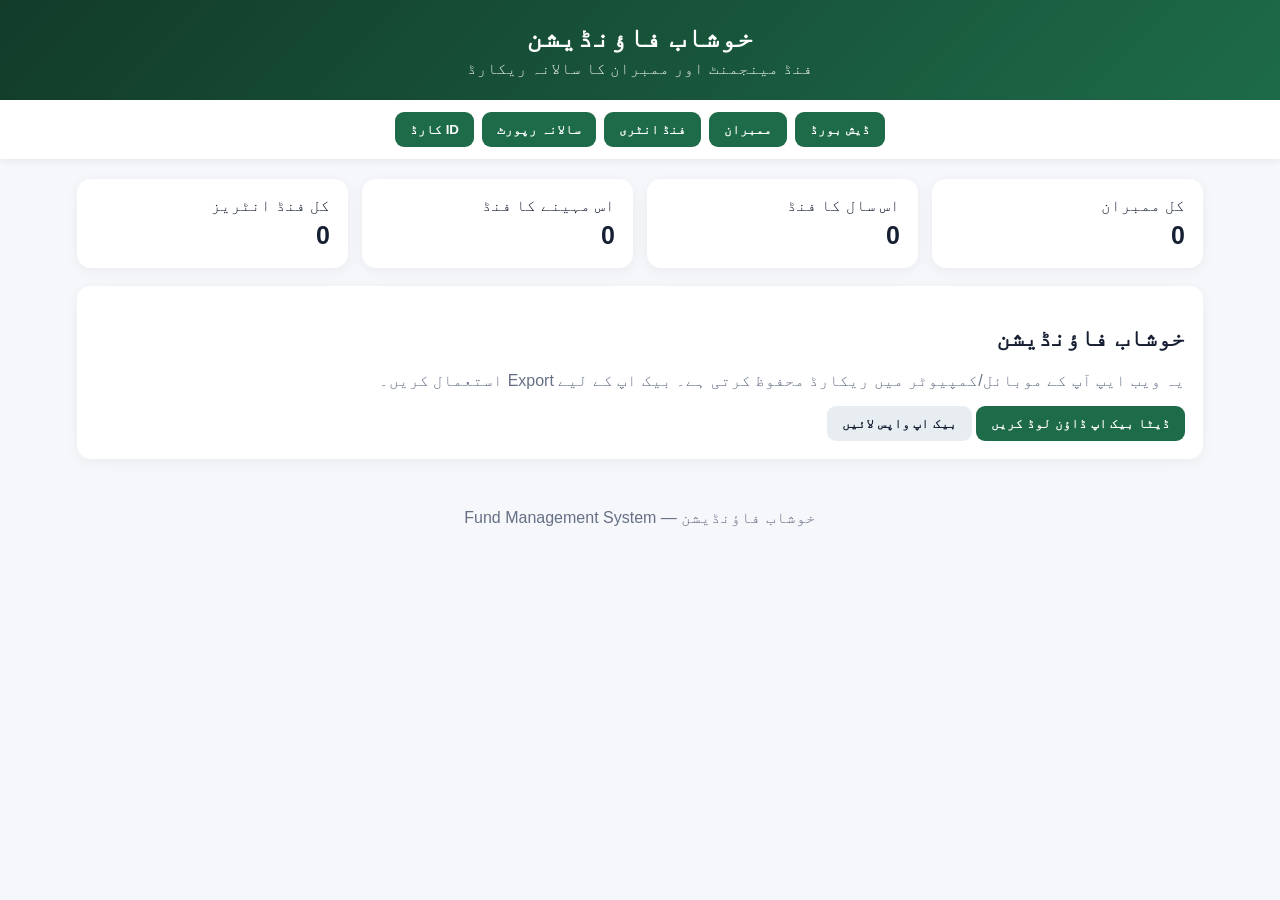
==== index.html @ 5ae34ca0 "Add files via upload" ====
<!doctype html>
<html lang="ur" dir="rtl">
<head>
<meta charset="utf-8">
<meta name="viewport" content="width=device-width,initial-scale=1">
<title>خوشاب فاؤنڈیشن — فنڈ مینجمنٹ</title>
<style>
*{box-sizing:border-box}body{margin:0;font-family:Tahoma,Arial,sans-serif;background:#f5f7fb;color:#172033}
header{background:linear-gradient(135deg,#123b2a,#1d6b49);color:white;padding:22px 16px;text-align:center}
header h1{margin:0 0 6px;font-size:28px} header p{margin:0;opacity:.9}
nav{display:flex;gap:8px;flex-wrap:wrap;justify-content:center;padding:12px;background:white;box-shadow:0 2px 8px #0001}
button{border:0;border-radius:9px;padding:10px 15px;cursor:pointer;font-weight:700;background:#1d6b49;color:white}
button.secondary{background:#e8edf2;color:#172033} button.danger{background:#b83232}
main{max-width:1150px;margin:20px auto;padding:0 12px}.tab{display:none}.tab.active{display:block}
.cards{display:grid;grid-template-columns:repeat(auto-fit,minmax(190px,1fr));gap:14px;margin-bottom:18px}
.card,.panel{background:white;border-radius:14px;padding:18px;box-shadow:0 3px 14px #0000000d}
.card b{font-size:25px;display:block;margin-top:6px}.muted{color:#667085}
form{display:grid;grid-template-columns:repeat(auto-fit,minmax(190px,1fr));gap:12px}
label{font-weight:700;font-size:14px}input,select{width:100%;margin-top:6px;padding:11px;border:1px solid #ccd3dc;border-radius:8px;font-size:15px}
.form-actions{grid-column:1/-1;display:flex;gap:8px;flex-wrap:wrap}
.table-wrap{overflow:auto;margin-top:14px}table{width:100%;border-collapse:collapse;min-width:850px}th,td{padding:9px;border-bottom:1px solid #e5e7eb;text-align:center}th{background:#f0f5f2}
.badge{padding:4px 8px;border-radius:20px;background:#e7f5ed;color:#166534}.actions button{margin:2px;padding:7px 9px}
.search{margin-bottom:12px}
#idcard{max-width:430px;margin:20px auto;padding:24px;border-radius:18px;background:linear-gradient(145deg,#fff,#edf7f1);border:2px solid #1d6b49;text-align:center}
#idcard .logo{font-size:22px;font-weight:900;color:#1d6b49}#idcard h2{margin:12px 0}#idcard .total{font-size:30px;font-weight:900;color:#123b2a}
footer{text-align:center;color:#667085;padding:30px}
@media print{nav,header,main>.tab:not(#cardTab),footer{display:none!important}#cardTab{display:block!important}.no-print{display:none!important}}
</style>
</head>
<body>
<header><h1>خوشاب فاؤنڈیشن</h1><p>فنڈ مینجمنٹ اور ممبران کا سالانہ ریکارڈ</p></header>
<nav>
<button onclick="showTab('dashboard')">ڈیش بورڈ</button>
<button onclick="showTab('members')">ممبران</button>
<button onclick="showTab('funds')">فنڈ انٹری</button>
<button onclick="showTab('report')">سالانہ رپورٹ</button>
<button onclick="showTab('cardTab')">ID کارڈ</button>
</nav>
<main>
<section id="dashboard" class="tab active">
<div class="cards">
<div class="card">کل ممبران<b id="statMembers">0</b></div>
<div class="card">اس سال کا فنڈ<b id="statYear">0</b></div>
<div class="card">اس مہینے کا فنڈ<b id="statMonth">0</b></div>
<div class="card">کل فنڈ انٹریز<b id="statEntries">0</b></div>
</div>
<div class="panel"><h2>خوشاب فاؤنڈیشن</h2><p class="muted">یہ ویب ایپ آپ کے موبائل/کمپیوٹر میں ریکارڈ محفوظ کرتی ہے۔ بیک اپ کے لیے Export استعمال کریں۔</p>
<button onclick="exportData()">ڈیٹا بیک اپ ڈاؤن لوڈ کریں</button>
<button class="secondary" onclick="document.getElementById('importFile').click()">بیک اپ واپس لائیں</button>
<input id="importFile" type="file" accept=".json" style="display:none" onchange="importData(event)">
</div>
</section>

<section id="members" class="tab">
<div class="panel"><h2>نیا ممبر شامل کریں</h2>
<form onsubmit="addMember(event)">
<label>نام<input id="mName" required></label>
<label>مکمل ایڈریس<input id="mAddress"></label>
<label>سٹی<input id="mCity"></label>
<label>پاکستانی نمبر<input id="mPk"></label>
<label>سعودی نمبر<input id="mSa"></label>
<div class="form-actions"><button>ممبر محفوظ کریں</button></div>
</form></div>
<div class="panel"><h2>ممبران کی فہرست</h2><input class="search" id="memberSearch" placeholder="نام یا فون سے تلاش کریں" oninput="renderMembers()">
<div class="table-wrap"><table><thead><tr><th>ID</th><th>نام</th><th>سٹی</th><th>پاکستانی نمبر</th><th>سعودی نمبر</th><th>کل فنڈ</th><th>عمل</th></tr></thead><tbody id="membersBody"></tbody></table></div></div>
</section>

<section id="funds" class="tab">
<div class="panel"><h2>ماہانہ فنڈ درج کریں</h2>
<form onsubmit="addFund(event)">
<label>ممبر<select id="fMember" required></select></label>
<label>تاریخ<input id="fDate" type="date" required></label>
<label>مہینہ<select id="fMonth"></select></label>
<label>رقم<input id="fAmount" type="number" min="0" step="0.01" required></label>
<label>فنڈ کی قسم<input id="fType" placeholder="مثلاً ماہانہ فنڈ"></label>
<label>نوٹ<input id="fNote"></label>
<div class="form-actions"><button>فنڈ محفوظ کریں</button></div>
</form></div>
<div class="panel"><h2>حالیہ فنڈ انٹریز</h2><div class="table-wrap"><table><thead><tr><th>تاریخ</th><th>ممبر</th><th>مہینہ</th><th>رقم</th><th>فنڈ</th><th>عمل</th></tr></thead><tbody id="fundsBody"></tbody></table></div></div>
</section>

<section id="report" class="tab">
<div class="panel"><h2>پورے سال کی ماہانہ رپورٹ</h2>
<label>سال<select id="reportYear" onchange="renderReport()"></select></label>
<div class="table-wrap"><table><thead id="reportHead"></thead><tbody id="reportBody"></tbody></table></div></div>
</section>

<section id="cardTab" class="tab">
<div class="panel no-print"><h2>ID کارڈ</h2><label>ممبر<select id="cardMember" onchange="renderCard()"></select></label></div>
<div id="idcard">
<div class="logo">خوشاب فاؤنڈیشن</div><div>ممبرشپ / فنڈ ریکارڈ</div>
<h2 id="cName">—</h2><p>ID: <b id="cId">—</b></p><p>سٹی: <span id="cCity">—</span></p><p>سعودی نمبر: <span id="cSa">—</span></p><p>پاکستانی نمبر: <span id="cPk">—</span></p>
<hr><div>اب تک جمع شدہ کل فنڈ</div><div class="total" id="cTotal">0</div>
<button class="no-print" onclick="window.print()">ID کارڈ پرنٹ کریں</button>
</div>
</section>
</main>
<footer>خوشاب فاؤنڈیشن — Fund Management System</footer>
<script>
const months=["جنوری","فروری","مارچ","اپریل","مئی","جون","جولائی","اگست","ستمبر","اکتوبر","نومبر","دسمبر"];
let data=JSON.parse(localStorage.getItem("khushabFoundation")||'{"members":[],"funds":[]}');
const save=()=>localStorage.setItem("khushabFoundation",JSON.stringify(data));
const money=n=>new Intl.NumberFormat("en-US",{maximumFractionDigits:2}).format(n||0);
function showTab(id){document.querySelectorAll(".tab").forEach(x=>x.classList.remove("active"));document.getElementById(id).classList.add("active");refresh()}
function memberTotal(id){return data.funds.filter(f=>f.memberId===id).reduce((s,f)=>s+Number(f.amount),0)}
function addMember(e){e.preventDefault();const id="KF-"+String(data.members.length+1).padStart(4,"0");data.members.push({id,name:mName.value,address:mAddress.value,city:mCity.value,pk:mPk.value,sa:mSa.value});save();e.target.reset();refresh();alert("ممبر محفوظ ہوگیا: "+id)}
function addFund(e){e.preventDefault();if(!data.members.length)return alert("پہلے ممبر شامل کریں");data.funds.push({id:Date.now(),memberId:fMember.value,date:fDate.value,month:Number(fMonth.value),amount:Number(fAmount.value),type:fType.value,note:fNote.value});save();e.target.reset();fDate.value=new Date().toISOString().slice(0,10);refresh();alert("فنڈ محفوظ ہوگیا")}
function deleteMember(id){if(confirm("یہ ممبر اور اس کا فنڈ ریکارڈ حذف کریں؟")){data.members=data.members.filter(m=>m.id!==id);data.funds=data.funds.filter(f=>f.memberId!==id);save();refresh()}}
function deleteFund(id){if(confirm("یہ فنڈ انٹری حذف کریں؟")){data.funds=data.funds.filter(f=>f.id!==id);save();refresh()}}
function renderMembers(){let q=(memberSearch.value||"").toLowerCase();membersBody.innerHTML=data.members.filter(m=>(m.name+" "+m.pk+" "+m.sa).toLowerCase().includes(q)).map(m=>`<tr><td>${m.id}</td><td>${m.name}</td><td>${m.city||""}</td><td>${m.pk||""}</td><td>${m.sa||""}</td><td>${money(memberTotal(m.id))}</td><td class="actions"><button onclick="selectCard('${m.id}')">ID</button><button class="danger" onclick="deleteMember('${m.id}')">حذف</button></td></tr>`).join("")||'<tr><td colspan="7">ابھی کوئی ممبر نہیں</td></tr>'}
function fillSelects(){const opts=data.members.map(m=>`<option value="${m.id}">${m.id} — ${m.name}</option>`).join("");fMember.innerHTML=opts;cardMember.innerHTML=opts||'<option>کوئی ممبر نہیں</option>';fMonth.innerHTML=months.map((m,i)=>`<option value="${i}">${m}</option>`).join("");let y=new Date().getFullYear();reportYear.innerHTML=[y-1,y,y+1].map(x=>`<option>${x}</option>`).join("");}
function renderFunds(){fundsBody.innerHTML=[...data.funds].sort((a,b)=>b.date.localeCompare(a.date)).slice(0,100).map(f=>{let m=data.members.find(x=>x.id===f.memberId);return `<tr><td>${f.date}</td><td>${m?m.name:"—"}</td><td>${months[f.month]}</td><td>${money(f.amount)}</td><td>${f.type||""}</td><td><button class="danger" onclick="deleteFund(${f.id})">حذف</button></td></tr>`}).join("")||'<tr><td colspan="6">کوئی انٹری نہیں</td></tr>'}
function renderReport(){let y=Number(reportYear.value);reportHead.innerHTML="<tr><th>ممبر</th>"+months.map(x=>`<th>${x}</th>`).join("")+"<th>سالانہ ٹوٹل</th></tr>";reportBody.innerHTML=data.members.map(m=>{let vals=months.map((_,i)=>data.funds.filter(f=>f.memberId===m.id&&new Date(f.date).getFullYear()===y&&f.month===i).reduce((s,f)=>s+Number(f.amount),0));return `<tr><td>${m.name}</td>${vals.map(v=>`<td>${money(v)}</td>`).join("")}<td><b>${money(vals.reduce((a,b)=>a+b,0))}</b></td></tr>`}).join("")||'<tr><td colspan="14">کوئی ریکارڈ نہیں</td></tr>'}
function renderCard(){let m=data.members.find(x=>x.id===cardMember.value);if(!m){cName.textContent="—";cId.textContent="—";cTotal.textContent="0";return}cName.textContent=m.name;cId.textContent=m.id;cCity.textContent=m.city||"—";cSa.textContent=m.sa||"—";cPk.textContent=m.pk||"—";cTotal.textContent=money(memberTotal(m.id))}
function selectCard(id){cardMember.value=id;showTab("cardTab")}
function exportData(){const blob=new Blob([JSON.stringify(data,null,2)],{type:"application/json"}),a=document.createElement("a");a.href=URL.createObjectURL(blob);a.download="khushab-foundation-backup.json";a.click()}
function importData(e){const file=e.target.files[0];if(!file)return;const r=new FileReader();r.onload=()=>{try{data=JSON.parse(r.result);save();refresh();alert("بیک اپ بحال ہوگیا")}catch{alert("فائل درست نہیں")}};r.readAsText(file)}
function refresh(){fillSelects();renderMembers();renderFunds();renderReport();renderCard();let y=new Date().getFullYear(),mo=new Date().getMonth();statMembers.textContent=data.members.length;statYear.textContent=money(data.funds.filter(f=>new Date(f.date).getFullYear()===y).reduce((s,f)=>s+Number(f.amount),0));statMonth.textContent=money(data.funds.filter(f=>new Date(f.date).getFullYear()===y&&f.month===mo).reduce((s,f)=>s+Number(f.amount),0));statEntries.textContent=data.funds.length}
fDate.value=new Date().toISOString().slice(0,10);refresh();
</script>
</body>
</html>
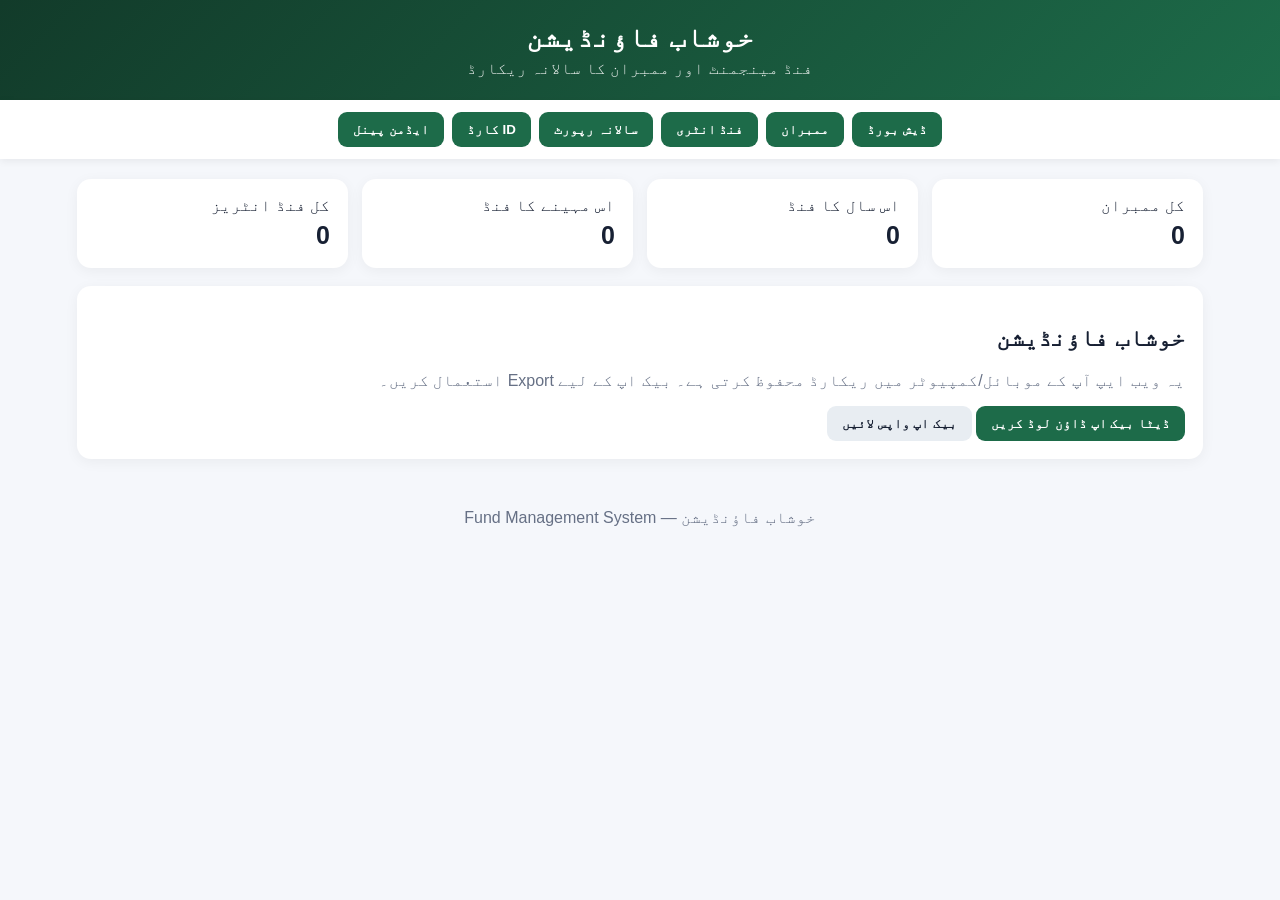
==== commit 90335649: "Update index.html" ====
--- a/index.html
+++ b/index.html
@@ -34,7 +34,10 @@
 <button onclick="showTab('members')">ممبران</button>
 <button onclick="showTab('funds')">فنڈ انٹری</button>
 <button onclick="showTab('report')">سالانہ رپورٹ</button>
-<button onclick="showTab('cardTab')">ID کارڈ</button>
+<button onclick="showTab('cardTab')">ID کارڈ</button> 
+  <a href="admin/index.html" style="text-decoration:none;">
+  <button type="button">ایڈمن پینل</button>
+</a>
 </nav>
 <main>
 <section id="dashboard" class="tab active">
@@ -119,4 +122,4 @@
 fDate.value=new Date().toISOString().slice(0,10);refresh();
 </script>
 </body>
-</html>+</html>
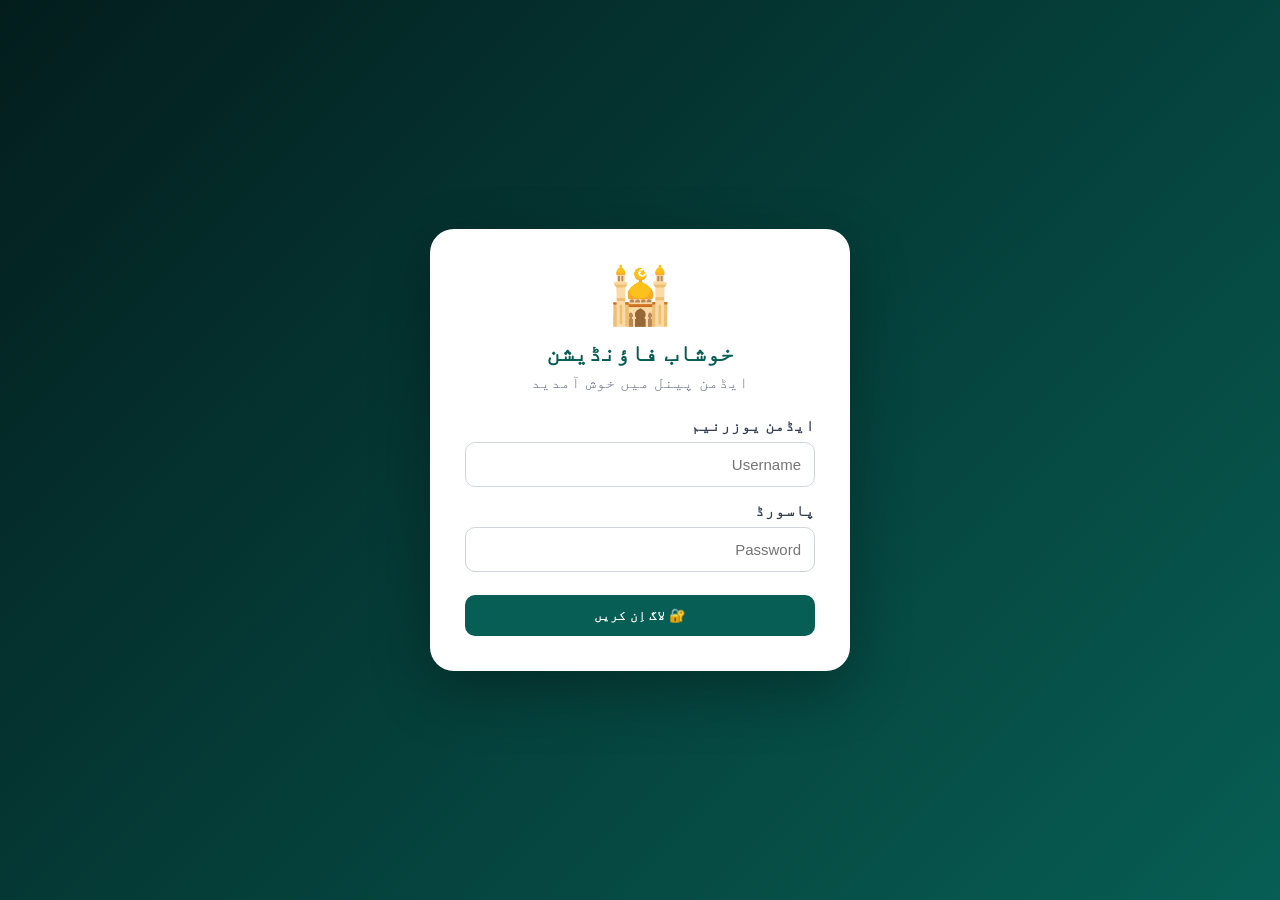
==== commit f7b33027: "Update index.html" ====
--- a/index.html
+++ b/index.html
@@ -1,125 +1,1518 @@
-<!doctype html>
+<!DOCTYPE html>
 <html lang="ur" dir="rtl">
 <head>
-<meta charset="utf-8">
-<meta name="viewport" content="width=device-width,initial-scale=1">
-<title>خوشاب فاؤنڈیشن — فنڈ مینجمنٹ</title>
+<meta charset="UTF-8">
+<meta name="viewport" content="width=device-width, initial-scale=1.0">
+
+<title>خوشاب فاؤنڈیشن — فنڈ مینجمنٹ سسٹم</title>
+
 <style>
-*{box-sizing:border-box}body{margin:0;font-family:Tahoma,Arial,sans-serif;background:#f5f7fb;color:#172033}
-header{background:linear-gradient(135deg,#123b2a,#1d6b49);color:white;padding:22px 16px;text-align:center}
-header h1{margin:0 0 6px;font-size:28px} header p{margin:0;opacity:.9}
-nav{display:flex;gap:8px;flex-wrap:wrap;justify-content:center;padding:12px;background:white;box-shadow:0 2px 8px #0001}
-button{border:0;border-radius:9px;padding:10px 15px;cursor:pointer;font-weight:700;background:#1d6b49;color:white}
-button.secondary{background:#e8edf2;color:#172033} button.danger{background:#b83232}
-main{max-width:1150px;margin:20px auto;padding:0 12px}.tab{display:none}.tab.active{display:block}
-.cards{display:grid;grid-template-columns:repeat(auto-fit,minmax(190px,1fr));gap:14px;margin-bottom:18px}
-.card,.panel{background:white;border-radius:14px;padding:18px;box-shadow:0 3px 14px #0000000d}
-.card b{font-size:25px;display:block;margin-top:6px}.muted{color:#667085}
-form{display:grid;grid-template-columns:repeat(auto-fit,minmax(190px,1fr));gap:12px}
-label{font-weight:700;font-size:14px}input,select{width:100%;margin-top:6px;padding:11px;border:1px solid #ccd3dc;border-radius:8px;font-size:15px}
-.form-actions{grid-column:1/-1;display:flex;gap:8px;flex-wrap:wrap}
-.table-wrap{overflow:auto;margin-top:14px}table{width:100%;border-collapse:collapse;min-width:850px}th,td{padding:9px;border-bottom:1px solid #e5e7eb;text-align:center}th{background:#f0f5f2}
-.badge{padding:4px 8px;border-radius:20px;background:#e7f5ed;color:#166534}.actions button{margin:2px;padding:7px 9px}
-.search{margin-bottom:12px}
-#idcard{max-width:430px;margin:20px auto;padding:24px;border-radius:18px;background:linear-gradient(145deg,#fff,#edf7f1);border:2px solid #1d6b49;text-align:center}
-#idcard .logo{font-size:22px;font-weight:900;color:#1d6b49}#idcard h2{margin:12px 0}#idcard .total{font-size:30px;font-weight:900;color:#123b2a}
-footer{text-align:center;color:#667085;padding:30px}
-@media print{nav,header,main>.tab:not(#cardTab),footer{display:none!important}#cardTab{display:block!important}.no-print{display:none!important}}
+*{
+    box-sizing:border-box;
+    margin:0;
+    padding:0;
+}
+
+body{
+    font-family:Tahoma,Arial,sans-serif;
+    background:#f4f7fb;
+    color:#17202a;
+    min-height:100vh;
+}
+
+button,input,select{
+    font-family:inherit;
+}
+
+button{
+    cursor:pointer;
+}
+
+header{
+    background:linear-gradient(135deg,#062b2b,#075e54,#0b8175);
+    color:white;
+    padding:30px 20px;
+    text-align:center;
+    box-shadow:0 5px 20px rgba(0,0,0,.15);
+}
+
+.logo{
+    width:75px;
+    height:75px;
+    margin:0 auto 12px;
+    border-radius:50%;
+    background:white;
+    color:#075e54;
+    display:flex;
+    align-items:center;
+    justify-content:center;
+    font-size:35px;
+    font-weight:bold;
+    box-shadow:0 5px 15px rgba(0,0,0,.2);
+}
+
+header h1{
+    font-size:32px;
+    margin-bottom:8px;
+}
+
+header p{
+    opacity:.9;
+    font-size:16px;
+}
+
+nav{
+    background:white;
+    padding:12px;
+    display:flex;
+    justify-content:center;
+    gap:10px;
+    flex-wrap:wrap;
+    box-shadow:0 2px 10px rgba(0,0,0,.08);
+    position:sticky;
+    top:0;
+    z-index:50;
+}
+
+.nav-btn{
+    border:0;
+    background:#062b2b;
+    color:white;
+    padding:11px 18px;
+    border-radius:10px;
+    font-weight:bold;
+    transition:.2s;
+}
+
+.nav-btn:hover{
+    transform:translateY(-2px);
+    background:#075e54;
+}
+
+.nav-btn.light{
+    background:#edf7f5;
+    color:#075e54;
+}
+
+main{
+    max-width:1200px;
+    margin:25px auto;
+    padding:0 15px;
+}
+
+.hero{
+    background:white;
+    border-radius:22px;
+    padding:35px;
+    text-align:center;
+    box-shadow:0 5px 25px rgba(0,0,0,.07);
+    margin-bottom:25px;
+}
+
+.hero h2{
+    color:#075e54;
+    font-size:28px;
+    margin-bottom:10px;
+}
+
+.hero p{
+    color:#667085;
+    line-height:1.9;
+}
+
+.cards{
+    display:grid;
+    grid-template-columns:repeat(4,1fr);
+    gap:18px;
+    margin-bottom:25px;
+}
+
+.card{
+    background:white;
+    border-radius:18px;
+    padding:22px;
+    box-shadow:0 5px 20px rgba(0,0,0,.06);
+    text-align:center;
+    border:1px solid #e8eef2;
+}
+
+.card-icon{
+    font-size:35px;
+    margin-bottom:10px;
+}
+
+.card h3{
+    color:#667085;
+    font-size:15px;
+    margin-bottom:8px;
+}
+
+.card strong{
+    color:#075e54;
+    font-size:27px;
+}
+
+.panel{
+    background:white;
+    border-radius:20px;
+    padding:25px;
+    margin-bottom:25px;
+    box-shadow:0 5px 20px rgba(0,0,0,.06);
+}
+
+.panel h2{
+    color:#075e54;
+    margin-bottom:18px;
+}
+
+.form-grid{
+    display:grid;
+    grid-template-columns:repeat(2,1fr);
+    gap:15px;
+}
+
+.form-group{
+    display:flex;
+    flex-direction:column;
+    gap:7px;
+}
+
+.form-group.full{
+    grid-column:1/-1;
+}
+
+label{
+    font-weight:bold;
+    color:#344054;
+}
+
+input,select{
+    width:100%;
+    padding:13px;
+    border:1px solid #d0d5dd;
+    border-radius:10px;
+    outline:none;
+    font-size:15px;
+    background:white;
+}
+
+input:focus,select:focus{
+    border-color:#075e54;
+    box-shadow:0 0 0 3px rgba(7,94,84,.1);
+}
+
+.primary{
+    background:#075e54;
+    color:white;
+    border:0;
+    padding:13px 20px;
+    border-radius:10px;
+    font-weight:bold;
+}
+
+.primary:hover{
+    background:#064c45;
+}
+
+.danger{
+    background:#c62828;
+    color:white;
+    border:0;
+    padding:8px 12px;
+    border-radius:8px;
+}
+
+.secondary{
+    background:#e8f3f1;
+    color:#075e54;
+    border:0;
+    padding:10px 15px;
+    border-radius:9px;
+    font-weight:bold;
+}
+
+.table-wrap{
+    overflow-x:auto;
+}
+
+table{
+    width:100%;
+    border-collapse:collapse;
+    min-width:700px;
+}
+
+th{
+    background:#075e54;
+    color:white;
+    padding:13px;
+}
+
+td{
+    padding:12px;
+    border-bottom:1px solid #eaecf0;
+    text-align:center;
+}
+
+tr:hover{
+    background:#f8fbfa;
+}
+
+.badge{
+    padding:5px 10px;
+    border-radius:20px;
+    background:#e7f6ef;
+    color:#067647;
+    font-size:13px;
+    font-weight:bold;
+}
+
+.search{
+    margin-bottom:15px;
+}
+
+.login-overlay{
+    position:fixed;
+    inset:0;
+    background:linear-gradient(135deg,#031d1d,#075e54);
+    z-index:1000;
+    display:flex;
+    align-items:center;
+    justify-content:center;
+    padding:20px;
+}
+
+.login-box{
+    background:white;
+    width:100%;
+    max-width:420px;
+    padding:35px;
+    border-radius:24px;
+    box-shadow:0 20px 60px rgba(0,0,0,.3);
+    text-align:center;
+}
+
+.login-logo{
+    font-size:55px;
+    margin-bottom:10px;
+}
+
+.login-box h2{
+    color:#075e54;
+    margin-bottom:7px;
+}
+
+.login-box p{
+    color:#667085;
+    margin-bottom:25px;
+}
+
+.login-box .form-group{
+    text-align:right;
+    margin-bottom:15px;
+}
+
+.login-btn{
+    width:100%;
+    margin-top:8px;
+}
+
+.error{
+    color:#c62828;
+    margin-top:12px;
+    display:none;
+    font-weight:bold;
+}
+
+.dashboard{
+    display:none;
+}
+
+.id-card{
+    max-width:450px;
+    margin:20px auto;
+    border-radius:22px;
+    overflow:hidden;
+    background:white;
+    box-shadow:0 10px 35px rgba(0,0,0,.15);
+    border:1px solid #dce5e8;
+}
+
+.id-top{
+    background:linear-gradient(135deg,#062b2b,#075e54,#0b8175);
+    color:white;
+    padding:22px;
+    text-align:center;
+}
+
+.id-top h2{
+    margin-bottom:5px;
+}
+
+.id-body{
+    padding:22px;
+}
+
+.id-row{
+    display:flex;
+    justify-content:space-between;
+    gap:10px;
+    padding:11px 0;
+    border-bottom:1px solid #eee;
+}
+
+.id-row:last-child{
+    border-bottom:0;
+}
+
+.id-label{
+    color:#667085;
+}
+
+.id-value{
+    font-weight:bold;
+}
+
+.total-box{
+    margin-top:18px;
+    background:#eaf7f4;
+    color:#075e54;
+    padding:16px;
+    border-radius:13px;
+    text-align:center;
+    font-size:20px;
+    font-weight:bold;
+}
+
+.empty{
+    text-align:center;
+    color:#98a2b3;
+    padding:25px;
+}
+
+footer{
+    text-align:center;
+    padding:30px 15px;
+    color:#667085;
+}
+
+.hidden{
+    display:none !important;
+}
+
+@media(max-width:900px){
+    .cards{
+        grid-template-columns:repeat(2,1fr);
+    }
+}
+
+@media(max-width:600px){
+    header h1{
+        font-size:25px;
+    }
+
+    .hero{
+        padding:25px 18px;
+    }
+
+    .hero h2{
+        font-size:22px;
+    }
+
+    .cards{
+        grid-template-columns:1fr 1fr;
+        gap:10px;
+    }
+
+    .card{
+        padding:15px 8px;
+    }
+
+    .card strong{
+        font-size:21px;
+    }
+
+    .form-grid{
+        grid-template-columns:1fr;
+    }
+
+    .form-group.full{
+        grid-column:auto;
+    }
+
+    .panel{
+        padding:18px;
+    }
+
+    nav{
+        gap:6px;
+    }
+
+    .nav-btn{
+        padding:9px 11px;
+        font-size:13px;
+    }
+}
+
+@media print{
+    body *{
+        visibility:hidden;
+    }
+
+    #printCard,
+    #printCard *{
+        visibility:visible;
+    }
+
+    #printCard{
+        position:absolute;
+        left:0;
+        top:0;
+        width:100%;
+    }
+}
 </style>
 </head>
+
 <body>
-<header><h1>خوشاب فاؤنڈیشن</h1><p>فنڈ مینجمنٹ اور ممبران کا سالانہ ریکارڈ</p></header>
+
+<!-- LOGIN -->
+<div class="login-overlay" id="loginScreen">
+
+    <div class="login-box">
+
+        <div class="login-logo">🕌</div>
+
+        <h2>خوشاب فاؤنڈیشن</h2>
+        <p>ایڈمن پینل میں خوش آمدید</p>
+
+        <div class="form-group">
+            <label>ایڈمن یوزرنیم</label>
+            <input id="loginUser" type="text" placeholder="Username">
+        </div>
+
+        <div class="form-group">
+            <label>پاسورڈ</label>
+            <input id="loginPass" type="password" placeholder="Password">
+        </div>
+
+        <button class="primary login-btn" onclick="login()">
+            🔐 لاگ اِن کریں
+        </button>
+
+        <div class="error" id="loginError">
+            یوزرنیم یا پاسورڈ غلط ہے
+        </div>
+
+    </div>
+</div>
+
+
+<!-- MAIN WEBSITE -->
+
+<header>
+
+    <div class="logo">🤝</div>
+
+    <h1>خوشاب فاؤنڈیشن</h1>
+
+    <p>فنڈ مینجمنٹ اور ممبران کا ریکارڈ سسٹم</p>
+
+</header>
+
+
 <nav>
-<button onclick="showTab('dashboard')">ڈیش بورڈ</button>
-<button onclick="showTab('members')">ممبران</button>
-<button onclick="showTab('funds')">فنڈ انٹری</button>
-<button onclick="showTab('report')">سالانہ رپورٹ</button>
-<button onclick="showTab('cardTab')">ID کارڈ</button> 
-  <a href="admin/index.html" style="text-decoration:none;">
-  <button type="button">ایڈمن پینل</button>
-</a>
+
+    <button class="nav-btn" onclick="showSection('home')">
+        🏠 مین پیج
+    </button>
+
+    <button class="nav-btn" onclick="showSection('members')">
+        👥 ممبران
+    </button>
+
+    <button class="nav-btn" onclick="showSection('funds')">
+        💰 فنڈ ریکارڈ
+    </button>
+
+    <button class="nav-btn" onclick="showSection('idcard')">
+        🪪 ID کارڈ
+    </button>
+
+    <button class="nav-btn light" onclick="logout()">
+        🚪 لاگ آؤٹ
+    </button>
+
 </nav>
-<main>
-<section id="dashboard" class="tab active">
-<div class="cards">
-<div class="card">کل ممبران<b id="statMembers">0</b></div>
-<div class="card">اس سال کا فنڈ<b id="statYear">0</b></div>
-<div class="card">اس مہینے کا فنڈ<b id="statMonth">0</b></div>
-<div class="card">کل فنڈ انٹریز<b id="statEntries">0</b></div>
-</div>
-<div class="panel"><h2>خوشاب فاؤنڈیشن</h2><p class="muted">یہ ویب ایپ آپ کے موبائل/کمپیوٹر میں ریکارڈ محفوظ کرتی ہے۔ بیک اپ کے لیے Export استعمال کریں۔</p>
-<button onclick="exportData()">ڈیٹا بیک اپ ڈاؤن لوڈ کریں</button>
-<button class="secondary" onclick="document.getElementById('importFile').click()">بیک اپ واپس لائیں</button>
-<input id="importFile" type="file" accept=".json" style="display:none" onchange="importData(event)">
-</div>
+
+
+<main class="dashboard" id="dashboard">
+
+
+<!-- HOME -->
+
+<section id="home">
+
+    <div class="hero">
+
+        <h2>خوشاب فاؤنڈیشن میں خوش آمدید</h2>
+
+        <p>
+            یہ نظام ممبران، فنڈز، ماہانہ ادائیگیوں اور ID کارڈز
+            کا ریکارڈ آسان اور منظم طریقے سے رکھنے کے لیے بنایا گیا ہے۔
+        </p>
+
+    </div>
+
+
+    <div class="cards">
+
+        <div class="card">
+            <div class="card-icon">👥</div>
+            <h3>کل ممبران</h3>
+            <strong id="totalMembers">0</strong>
+        </div>
+
+        <div class="card">
+            <div class="card-icon">💰</div>
+            <h3>کل فنڈ</h3>
+            <strong id="totalFunds">0</strong>
+        </div>
+
+        <div class="card">
+            <div class="card-icon">📅</div>
+            <h3>ماہانہ ریکارڈ</h3>
+            <strong id="monthlyCount">0</strong>
+        </div>
+
+        <div class="card">
+            <div class="card-icon">🪪</div>
+            <h3>ID کارڈز</h3>
+            <strong id="cardCount">0</strong>
+        </div>
+
+    </div>
+
+
+    <div class="panel">
+
+        <h2>📌 سسٹم کی سہولیات</h2>
+
+        <div class="cards">
+
+            <div class="card">
+                <div class="card-icon">👤</div>
+                <h3>ممبر مینجمنٹ</h3>
+                <p>ممبران کی معلومات محفوظ کریں</p>
+            </div>
+
+            <div class="card">
+                <div class="card-icon">💳</div>
+                <h3>فنڈ مینجمنٹ</h3>
+                <p>ہر ادائیگی کا ریکارڈ رکھیں</p>
+            </div>
+
+            <div class="card">
+                <div class="card-icon">🪪</div>
+                <h3>ID کارڈ</h3>
+                <p>ممبر کا ID Card بنائیں</p>
+            </div>
+
+            <div class="card">
+                <div class="card-icon">📊</div>
+                <h3>رپورٹ</h3>
+                <p>فنڈ کا مکمل حساب دیکھیں</p>
+            </div>
+
+        </div>
+
+    </div>
+
 </section>
 
-<section id="members" class="tab">
-<div class="panel"><h2>نیا ممبر شامل کریں</h2>
-<form onsubmit="addMember(event)">
-<label>نام<input id="mName" required></label>
-<label>مکمل ایڈریس<input id="mAddress"></label>
-<label>سٹی<input id="mCity"></label>
-<label>پاکستانی نمبر<input id="mPk"></label>
-<label>سعودی نمبر<input id="mSa"></label>
-<div class="form-actions"><button>ممبر محفوظ کریں</button></div>
-</form></div>
-<div class="panel"><h2>ممبران کی فہرست</h2><input class="search" id="memberSearch" placeholder="نام یا فون سے تلاش کریں" oninput="renderMembers()">
-<div class="table-wrap"><table><thead><tr><th>ID</th><th>نام</th><th>سٹی</th><th>پاکستانی نمبر</th><th>سعودی نمبر</th><th>کل فنڈ</th><th>عمل</th></tr></thead><tbody id="membersBody"></tbody></table></div></div>
+
+<!-- MEMBERS -->
+
+<section id="members" class="hidden">
+
+    <div class="panel">
+
+        <h2>👥 نیا ممبر شامل کریں</h2>
+
+        <div class="form-grid">
+
+            <div class="form-group">
+                <label>نام</label>
+                <input id="memberName" placeholder="ممبر کا نام">
+            </div>
+
+            <div class="form-group">
+                <label>شہر</label>
+                <input id="memberCity" placeholder="شہر">
+            </div>
+
+            <div class="form-group">
+                <label>پتہ</label>
+                <input id="memberAddress" placeholder="مکمل پتہ">
+            </div>
+
+            <div class="form-group">
+                <label>سعودی نمبر</label>
+                <input id="memberSaudi" placeholder="+966">
+            </div>
+
+            <div class="form-group">
+                <label>پاکستانی نمبر</label>
+                <input id="memberPakistan" placeholder="+92">
+            </div>
+
+            <div class="form-group">
+                <label>ممبر ID</label>
+                <input id="memberId" placeholder="مثلاً KF-001">
+            </div>
+
+            <div class="form-group full">
+                <button class="primary" onclick="addMember()">
+                    ➕ ممبر محفوظ کریں
+                </button>
+            </div>
+
+        </div>
+
+    </div>
+
+
+    <div class="panel">
+
+        <h2>📋 ممبران کا ریکارڈ</h2>
+
+        <input class="search"
+               id="memberSearch"
+               oninput="renderMembers()"
+               placeholder="🔎 ممبر کا نام یا ID تلاش کریں">
+
+        <div class="table-wrap">
+
+            <table>
+
+                <thead>
+                    <tr>
+                        <th>ID</th>
+                        <th>نام</th>
+                        <th>شہر</th>
+                        <th>سعودی نمبر</th>
+                        <th>پاکستانی نمبر</th>
+                        <th>عمل</th>
+                    </tr>
+                </thead>
+
+                <tbody id="membersTable"></tbody>
+
+            </table>
+
+        </div>
+
+    </div>
+
 </section>
 
-<section id="funds" class="tab">
-<div class="panel"><h2>ماہانہ فنڈ درج کریں</h2>
-<form onsubmit="addFund(event)">
-<label>ممبر<select id="fMember" required></select></label>
-<label>تاریخ<input id="fDate" type="date" required></label>
-<label>مہینہ<select id="fMonth"></select></label>
-<label>رقم<input id="fAmount" type="number" min="0" step="0.01" required></label>
-<label>فنڈ کی قسم<input id="fType" placeholder="مثلاً ماہانہ فنڈ"></label>
-<label>نوٹ<input id="fNote"></label>
-<div class="form-actions"><button>فنڈ محفوظ کریں</button></div>
-</form></div>
-<div class="panel"><h2>حالیہ فنڈ انٹریز</h2><div class="table-wrap"><table><thead><tr><th>تاریخ</th><th>ممبر</th><th>مہینہ</th><th>رقم</th><th>فنڈ</th><th>عمل</th></tr></thead><tbody id="fundsBody"></tbody></table></div></div>
+
+<!-- FUNDS -->
+
+<section id="funds" class="hidden">
+
+    <div class="panel">
+
+        <h2>💰 ماہانہ فنڈ درج کریں</h2>
+
+        <div class="form-grid">
+
+            <div class="form-group">
+                <label>ممبر</label>
+
+                <select id="fundMember"></select>
+
+            </div>
+
+            <div class="form-group">
+                <label>رقم</label>
+
+                <input id="fundAmount"
+                       type="number"
+                       placeholder="5000">
+            </div>
+
+            <div class="form-group">
+                <label>مہینہ</label>
+
+                <select id="fundMonth">
+
+                    <option>جنوری</option>
+                    <option>فروری</option>
+                    <option>مارچ</option>
+                    <option>اپریل</option>
+                    <option>مئی</option>
+                    <option>جون</option>
+                    <option>جولائی</option>
+                    <option>اگست</option>
+                    <option>ستمبر</option>
+                    <option>اکتوبر</option>
+                    <option>نومبر</option>
+                    <option>دسمبر</option>
+
+                </select>
+            </div>
+
+            <div class="form-group">
+                <label>تاریخ</label>
+                <input id="fundDate" type="date">
+            </div>
+
+            <div class="form-group full">
+
+                <label>نوٹ</label>
+
+                <input id="fundNote"
+                       placeholder="مثلاً ماہانہ فنڈ">
+
+            </div>
+
+            <div class="form-group full">
+
+                <button class="primary" onclick="addFund()">
+                    💰 فنڈ محفوظ کریں
+                </button>
+
+            </div>
+
+        </div>
+
+    </div>
+
+
+    <div class="panel">
+
+        <h2>📊 موجودہ فنڈ ریکارڈ</h2>
+
+        <input class="search"
+               id="fundSearch"
+               oninput="renderFunds()"
+               placeholder="🔎 ممبر یا مہینہ تلاش کریں">
+
+        <div class="table-wrap">
+
+            <table>
+
+                <thead>
+
+                    <tr>
+                        <th>تاریخ</th>
+                        <th>ممبر</th>
+                        <th>رقم</th>
+                        <th>مہینہ</th>
+                        <th>نوٹ</th>
+                        <th>عمل</th>
+                    </tr>
+
+                </thead>
+
+                <tbody id="fundsTable"></tbody>
+
+            </table>
+
+        </div>
+
+    </div>
+
 </section>
 
-<section id="report" class="tab">
-<div class="panel"><h2>پورے سال کی ماہانہ رپورٹ</h2>
-<label>سال<select id="reportYear" onchange="renderReport()"></select></label>
-<div class="table-wrap"><table><thead id="reportHead"></thead><tbody id="reportBody"></tbody></table></div></div>
+
+<!-- ID CARD -->
+
+<section id="idcard" class="hidden">
+
+    <div class="panel">
+
+        <h2>🪪 ممبر ID کارڈ</h2>
+
+        <select id="cardMember"
+                onchange="showCard()">
+
+        </select>
+
+        <div id="printCard"></div>
+
+    </div>
+
 </section>
 
-<section id="cardTab" class="tab">
-<div class="panel no-print"><h2>ID کارڈ</h2><label>ممبر<select id="cardMember" onchange="renderCard()"></select></label></div>
-<div id="idcard">
-<div class="logo">خوشاب فاؤنڈیشن</div><div>ممبرشپ / فنڈ ریکارڈ</div>
-<h2 id="cName">—</h2><p>ID: <b id="cId">—</b></p><p>سٹی: <span id="cCity">—</span></p><p>سعودی نمبر: <span id="cSa">—</span></p><p>پاکستانی نمبر: <span id="cPk">—</span></p>
-<hr><div>اب تک جمع شدہ کل فنڈ</div><div class="total" id="cTotal">0</div>
-<button class="no-print" onclick="window.print()">ID کارڈ پرنٹ کریں</button>
-</div>
-</section>
+
 </main>
-<footer>خوشاب فاؤنڈیشن — Fund Management System</footer>
+
+
+<footer>
+
+    © 2026 خوشاب فاؤنڈیشن — Fund Management System
+
+</footer>
+
+
 <script>
-const months=["جنوری","فروری","مارچ","اپریل","مئی","جون","جولائی","اگست","ستمبر","اکتوبر","نومبر","دسمبر"];
-let data=JSON.parse(localStorage.getItem("khushabFoundation")||'{"members":[],"funds":[]}');
-const save=()=>localStorage.setItem("khushabFoundation",JSON.stringify(data));
-const money=n=>new Intl.NumberFormat("en-US",{maximumFractionDigits:2}).format(n||0);
-function showTab(id){document.querySelectorAll(".tab").forEach(x=>x.classList.remove("active"));document.getElementById(id).classList.add("active");refresh()}
-function memberTotal(id){return data.funds.filter(f=>f.memberId===id).reduce((s,f)=>s+Number(f.amount),0)}
-function addMember(e){e.preventDefault();const id="KF-"+String(data.members.length+1).padStart(4,"0");data.members.push({id,name:mName.value,address:mAddress.value,city:mCity.value,pk:mPk.value,sa:mSa.value});save();e.target.reset();refresh();alert("ممبر محفوظ ہوگیا: "+id)}
-function addFund(e){e.preventDefault();if(!data.members.length)return alert("پہلے ممبر شامل کریں");data.funds.push({id:Date.now(),memberId:fMember.value,date:fDate.value,month:Number(fMonth.value),amount:Number(fAmount.value),type:fType.value,note:fNote.value});save();e.target.reset();fDate.value=new Date().toISOString().slice(0,10);refresh();alert("فنڈ محفوظ ہوگیا")}
-function deleteMember(id){if(confirm("یہ ممبر اور اس کا فنڈ ریکارڈ حذف کریں؟")){data.members=data.members.filter(m=>m.id!==id);data.funds=data.funds.filter(f=>f.memberId!==id);save();refresh()}}
-function deleteFund(id){if(confirm("یہ فنڈ انٹری حذف کریں؟")){data.funds=data.funds.filter(f=>f.id!==id);save();refresh()}}
-function renderMembers(){let q=(memberSearch.value||"").toLowerCase();membersBody.innerHTML=data.members.filter(m=>(m.name+" "+m.pk+" "+m.sa).toLowerCase().includes(q)).map(m=>`<tr><td>${m.id}</td><td>${m.name}</td><td>${m.city||""}</td><td>${m.pk||""}</td><td>${m.sa||""}</td><td>${money(memberTotal(m.id))}</td><td class="actions"><button onclick="selectCard('${m.id}')">ID</button><button class="danger" onclick="deleteMember('${m.id}')">حذف</button></td></tr>`).join("")||'<tr><td colspan="7">ابھی کوئی ممبر نہیں</td></tr>'}
-function fillSelects(){const opts=data.members.map(m=>`<option value="${m.id}">${m.id} — ${m.name}</option>`).join("");fMember.innerHTML=opts;cardMember.innerHTML=opts||'<option>کوئی ممبر نہیں</option>';fMonth.innerHTML=months.map((m,i)=>`<option value="${i}">${m}</option>`).join("");let y=new Date().getFullYear();reportYear.innerHTML=[y-1,y,y+1].map(x=>`<option>${x}</option>`).join("");}
-function renderFunds(){fundsBody.innerHTML=[...data.funds].sort((a,b)=>b.date.localeCompare(a.date)).slice(0,100).map(f=>{let m=data.members.find(x=>x.id===f.memberId);return `<tr><td>${f.date}</td><td>${m?m.name:"—"}</td><td>${months[f.month]}</td><td>${money(f.amount)}</td><td>${f.type||""}</td><td><button class="danger" onclick="deleteFund(${f.id})">حذف</button></td></tr>`}).join("")||'<tr><td colspan="6">کوئی انٹری نہیں</td></tr>'}
-function renderReport(){let y=Number(reportYear.value);reportHead.innerHTML="<tr><th>ممبر</th>"+months.map(x=>`<th>${x}</th>`).join("")+"<th>سالانہ ٹوٹل</th></tr>";reportBody.innerHTML=data.members.map(m=>{let vals=months.map((_,i)=>data.funds.filter(f=>f.memberId===m.id&&new Date(f.date).getFullYear()===y&&f.month===i).reduce((s,f)=>s+Number(f.amount),0));return `<tr><td>${m.name}</td>${vals.map(v=>`<td>${money(v)}</td>`).join("")}<td><b>${money(vals.reduce((a,b)=>a+b,0))}</b></td></tr>`}).join("")||'<tr><td colspan="14">کوئی ریکارڈ نہیں</td></tr>'}
-function renderCard(){let m=data.members.find(x=>x.id===cardMember.value);if(!m){cName.textContent="—";cId.textContent="—";cTotal.textContent="0";return}cName.textContent=m.name;cId.textContent=m.id;cCity.textContent=m.city||"—";cSa.textContent=m.sa||"—";cPk.textContent=m.pk||"—";cTotal.textContent=money(memberTotal(m.id))}
-function selectCard(id){cardMember.value=id;showTab("cardTab")}
-function exportData(){const blob=new Blob([JSON.stringify(data,null,2)],{type:"application/json"}),a=document.createElement("a");a.href=URL.createObjectURL(blob);a.download="khushab-foundation-backup.json";a.click()}
-function importData(e){const file=e.target.files[0];if(!file)return;const r=new FileReader();r.onload=()=>{try{data=JSON.parse(r.result);save();refresh();alert("بیک اپ بحال ہوگیا")}catch{alert("فائل درست نہیں")}};r.readAsText(file)}
-function refresh(){fillSelects();renderMembers();renderFunds();renderReport();renderCard();let y=new Date().getFullYear(),mo=new Date().getMonth();statMembers.textContent=data.members.length;statYear.textContent=money(data.funds.filter(f=>new Date(f.date).getFullYear()===y).reduce((s,f)=>s+Number(f.amount),0));statMonth.textContent=money(data.funds.filter(f=>new Date(f.date).getFullYear()===y&&f.month===mo).reduce((s,f)=>s+Number(f.amount),0));statEntries.textContent=data.funds.length}
-fDate.value=new Date().toISOString().slice(0,10);refresh();
+
+/* =========================
+   LOGIN
+========================= */
+
+const ADMIN_USER = "admin";
+const ADMIN_PASS = "123456";
+
+function login(){
+
+    const user =
+        document.getElementById("loginUser").value.trim();
+
+    const pass =
+        document.getElementById("loginPass").value;
+
+    if(user === ADMIN_USER && pass === ADMIN_PASS){
+
+        document.getElementById("loginScreen")
+            .style.display = "none";
+
+        document.getElementById("dashboard")
+            .style.display = "block";
+
+        loadAll();
+
+    }else{
+
+        document.getElementById("loginError")
+            .style.display = "block";
+
+    }
+}
+
+
+function logout(){
+
+    document.getElementById("dashboard")
+        .style.display = "none";
+
+    document.getElementById("loginScreen")
+        .style.display = "flex";
+
+    document.getElementById("loginUser").value = "";
+    document.getElementById("loginPass").value = "";
+
+}
+
+
+/* ENTER KEY LOGIN */
+
+document.getElementById("loginPass")
+.addEventListener("keydown",function(e){
+
+    if(e.key === "Enter"){
+        login();
+    }
+
+});
+
+
+/* =========================
+   DATA
+========================= */
+
+let members =
+    JSON.parse(localStorage.getItem("kf_members") || "[]");
+
+let funds =
+    JSON.parse(localStorage.getItem("kf_funds") || "[]");
+
+
+function saveData(){
+
+    localStorage.setItem(
+        "kf_members",
+        JSON.stringify(members)
+    );
+
+    localStorage.setItem(
+        "kf_funds",
+        JSON.stringify(funds)
+    );
+
+}
+
+
+/* =========================
+   SECTIONS
+========================= */
+
+function showSection(section){
+
+    const sections =
+        ["home","members","funds","idcard"];
+
+    sections.forEach(id => {
+
+        document.getElementById(id)
+            .classList.add("hidden");
+
+    });
+
+    document.getElementById(section)
+        .classList.remove("hidden");
+
+    loadAll();
+
+}
+
+
+/* =========================
+   MEMBERS
+========================= */
+
+function addMember(){
+
+    const name =
+        document.getElementById("memberName").value.trim();
+
+    const city =
+        document.getElementById("memberCity").value.trim();
+
+    const address =
+        document.getElementById("memberAddress").value.trim();
+
+    const saudi =
+        document.getElementById("memberSaudi").value.trim();
+
+    const pakistan =
+        document.getElementById("memberPakistan").value.trim();
+
+    let id =
+        document.getElementById("memberId").value.trim();
+
+    if(!name){
+
+        alert("براہ کرم ممبر کا نام لکھیں");
+        return;
+
+    }
+
+    if(!id){
+
+        id = "KF-" +
+             String(members.length + 1)
+             .padStart(3,"0");
+
+    }
+
+    if(members.some(m => m.id === id)){
+
+        alert("یہ ممبر ID پہلے سے موجود ہے");
+        return;
+
+    }
+
+    members.push({
+
+        id,
+        name,
+        city,
+        address,
+        saudi,
+        pakistan,
+        created:new Date().toISOString()
+
+    });
+
+    saveData();
+
+    alert("ممبر کامیابی سے محفوظ ہوگیا");
+
+    document.getElementById("memberName").value = "";
+    document.getElementById("memberCity").value = "";
+    document.getElementById("memberAddress").value = "";
+    document.getElementById("memberSaudi").value = "";
+    document.getElementById("memberPakistan").value = "";
+    document.getElementById("memberId").value = "";
+
+    loadAll();
+
+}
+
+
+function renderMembers(){
+
+    const tbody =
+        document.getElementById("membersTable");
+
+    const search =
+        document.getElementById("memberSearch")
+        .value
+        .toLowerCase();
+
+    const filtered =
+        members.filter(m =>
+
+            m.name.toLowerCase().includes(search) ||
+            m.id.toLowerCase().includes(search) ||
+            (m.city || "").toLowerCase().includes(search)
+
+        );
+
+    if(filtered.length === 0){
+
+        tbody.innerHTML =
+            `<tr><td colspan="6" class="empty">
+             ابھی کوئی ممبر موجود نہیں
+             </td></tr>`;
+
+        return;
+
+    }
+
+    tbody.innerHTML =
+        filtered.map(m => `
+
+        <tr>
+
+            <td>
+                <span class="badge">${escapeHtml(m.id)}</span>
+            </td>
+
+            <td>${escapeHtml(m.name)}</td>
+
+            <td>${escapeHtml(m.city || "-")}</td>
+
+            <td>${escapeHtml(m.saudi || "-")}</td>
+
+            <td>${escapeHtml(m.pakistan || "-")}</td>
+
+            <td>
+
+                <button class="secondary"
+                        onclick="selectCard('${m.id}')">
+                    🪪 ID
+                </button>
+
+                <button class="danger"
+                        onclick="deleteMember('${m.id}')">
+                    حذف
+                </button>
+
+            </td>
+
+        </tr>
+
+    `).join("");
+
+}
+
+
+function deleteMember(id){
+
+    if(!confirm("کیا آپ واقعی یہ ممبر حذف کرنا چاہتے ہیں؟")){
+        return;
+    }
+
+    members =
+        members.filter(m => m.id !== id);
+
+    funds =
+        funds.filter(f => f.memberId !== id);
+
+    saveData();
+
+    loadAll();
+
+}
+
+
+/* =========================
+   FUNDS
+========================= */
+
+function updateMemberSelects(){
+
+    const fundSelect =
+        document.getElementById("fundMember");
+
+    const cardSelect =
+        document.getElementById("cardMember");
+
+    const options = members.map(m =>
+
+        `<option value="${escapeHtml(m.id)}">
+            ${escapeHtml(m.name)} — ${escapeHtml(m.id)}
+        </option>`
+
+    ).join("");
+
+    fundSelect.innerHTML =
+        options ||
+        `<option value="">پہلے ممبر شامل کریں</option>`;
+
+    cardSelect.innerHTML =
+        options ||
+        `<option value="">پہلے ممبر شامل کریں</option>`;
+
+}
+
+
+function addFund(){
+
+    const memberId =
+        document.getElementById("fundMember").value;
+
+    const amount =
+        Number(document.getElementById("fundAmount").value);
+
+    const month =
+        document.getElementById("fundMonth").value;
+
+    const date =
+        document.getElementById("fundDate").value;
+
+    const note =
+        document.getElementById("fundNote").value.trim();
+
+    if(!memberId){
+
+        alert("براہ کرم ممبر منتخب کریں");
+        return;
+
+    }
+
+    if(!amount || amount <= 0){
+
+        alert("براہ کرم درست رقم درج کریں");
+        return;
+
+    }
+
+    funds.push({
+
+        id:Date.now(),
+        memberId,
+        amount,
+        month,
+        date:date || new Date().toISOString().slice(0,10),
+        note
+
+    });
+
+    saveData();
+
+    alert("فنڈ کامیابی سے محفوظ ہوگیا");
+
+    document.getElementById("fundAmount").value = "";
+    document.getElementById("fundNote").value = "";
+
+    loadAll();
+
+}
+
+
+function renderFunds(){
+
+    const tbody =
+        document.getElementById("fundsTable");
+
+    const search =
+        document.getElementById("fundSearch")
+        .value
+        .toLowerCase();
+
+    const filtered =
+        funds.filter(f => {
+
+            const member =
+                members.find(m => m.id === f.memberId);
+
+            const name =
+                member ? member.name : "";
+
+            return (
+                name.toLowerCase().includes(search) ||
+                f.month.toLowerCase().includes(search)
+            );
+
+        });
+
+    if(filtered.length === 0){
+
+        tbody.innerHTML =
+            `<tr><td colspan="6" class="empty">
+             ابھی کوئی فنڈ ریکارڈ موجود نہیں
+             </td></tr>`;
+
+        return;
+
+    }
+
+    tbody.innerHTML =
+        filtered.slice().reverse().map(f => {
+
+            const member =
+                members.find(m => m.id === f.memberId);
+
+            const name =
+                member ? member.name : "نامعلوم";
+
+            return `
+
+            <tr>
+
+                <td>${escapeHtml(f.date)}</td>
+
+                <td>${escapeHtml(name)}</td>
+
+                <td>
+                    <strong>
+                    ${Number(f.amount).toLocaleString()}
+                    </strong>
+                </td>
+
+                <td>
+                    <span class="badge">
+                    ${escapeHtml(f.month)}
+                    </span>
+                </td>
+
+                <td>${escapeHtml(f.note || "-")}</td>
+
+                <td>
+
+                    <button class="danger"
+                            onclick="deleteFund(${f.id})">
+                        حذف
+                    </button>
+
+                </td>
+
+            </tr>
+
+            `;
+
+        }).join("");
+
+}
+
+
+function deleteFund(id){
+
+    if(!confirm("کیا آپ یہ فنڈ ریکارڈ حذف کرنا چاہتے ہیں؟")){
+        return;
+    }
+
+    funds =
+        funds.filter(f => f.id !== id);
+
+    saveData();
+
+    loadAll();
+
+}
+
+
+/* =========================
+   ID CARD
+========================= */
+
+function selectCard(id){
+
+    showSection("idcard");
+
+    document.getElementById("cardMember").value = id;
+
+    showCard();
+
+}
+
+
+function showCard(){
+
+    const id =
+        document.getElementById("cardMember").value;
+
+    const member =
+        members.find(m => m.id === id);
+
+    const container =
+        document.getElementById("printCard");
+
+    if(!member){
+
+        container.innerHTML =
+            `<div class="empty">
+             ممبر منتخب کریں
+             </div>`;
+
+        return;
+
+    }
+
+    const memberFunds =
+        funds.filter(f => f.memberId === member.id);
+
+    const total =
+        memberFunds.reduce(
+            (sum,f) => sum + Number(f.amount),
+            0
+        );
+
+    container.innerHTML = `
+
+        <div class="id-card">
+
+            <div class="id-top">
+
+                <div style="font-size:38px">🤝</div>
+
+                <h2>خوشاب فاؤنڈیشن</h2>
+
+                <div>
+                    ممبر شناختی کارڈ
+                </div>
+
+            </div>
+
+            <div class="id-body">
+
+                <div class="id-row">
+                    <span class="id-label">ممبر ID</span>
+                    <span class="id-value">
+                        ${escapeHtml(member.id)}
+                    </span>
+                </div>
+
+                <div class="id-row">
+                    <span class="id-label">نام</span>
+                    <span class="id-value">
+                        ${escapeHtml(member.name)}
+                    </span>
+                </div>
+
+                <div class="id-row">
+                    <span class="id-label">شہر</span>
+                    <span class="id-value">
+                        ${escapeHtml(member.city || "-")}
+                    </span>
+                </div>
+
+                <div class="id-row">
+                    <span class="id-label">سعودی نمبر</span>
+                    <span class="id-value">
+                        ${escapeHtml(member.saudi || "-")}
+                    </span>
+                </div>
+
+                <div class="id-row">
+                    <span class="id-label">پاکستانی نمبر</span>
+                    <span class="id-value">
+                        ${escapeHtml(member.pakistan || "-")}
+                    </span>
+                </div>
+
+                <div class="total-box">
+
+                    کل جمع شدہ فنڈ
+
+                    <br>
+
+                    ${total.toLocaleString()} روپے
+
+                </div>
+
+                <button
+                    class="primary"
+                    style="width:100%;margin-top:18px"
+                    onclick="window.print()">
+
+                    🖨️ ID کارڈ پرنٹ کریں
+
+                </button>
+
+            </div>
+
+        </div>
+
+    `;
+
+}
+
+
+/* =========================
+   DASHBOARD STATS
+========================= */
+
+function updateStats(){
+
+    const total =
+        funds.reduce(
+            (sum,f) => sum + Number(f.amount),
+            0
+        );
+
+    document.getElementById("totalMembers")
+        .textContent = members.length;
+
+    document.getElementById("totalFunds")
+        .textContent = total.toLocaleString();
+
+    document.getElementById("monthlyCount")
+        .textContent = funds.length;
+
+    document.getElementById("cardCount")
+        .textContent = members.length;
+
+}
+
+
+/* =========================
+   LOAD EVERYTHING
+========================= */
+
+function loadAll(){
+
+    updateStats();
+
+    renderMembers();
+
+    renderFunds();
+
+    updateMemberSelects();
+
+    showCard();
+
+}
+
+
+/* =========================
+   SECURITY HELP
+========================= */
+
+function escapeHtml(value){
+
+    return String(value ?? "")
+        .replace(/&/g,"&amp;")
+        .replace(/</g,"&lt;")
+        .replace(/>/g,"&gt;")
+        .replace(/"/g,"&quot;")
+        .replace(/'/g,"&#039;");
+
+}
+
+
+/* =========================
+   DEFAULT DATE
+========================= */
+
+document.getElementById("fundDate").value =
+    new Date().toISOString().slice(0,10);
+
 </script>
+
 </body>
 </html>
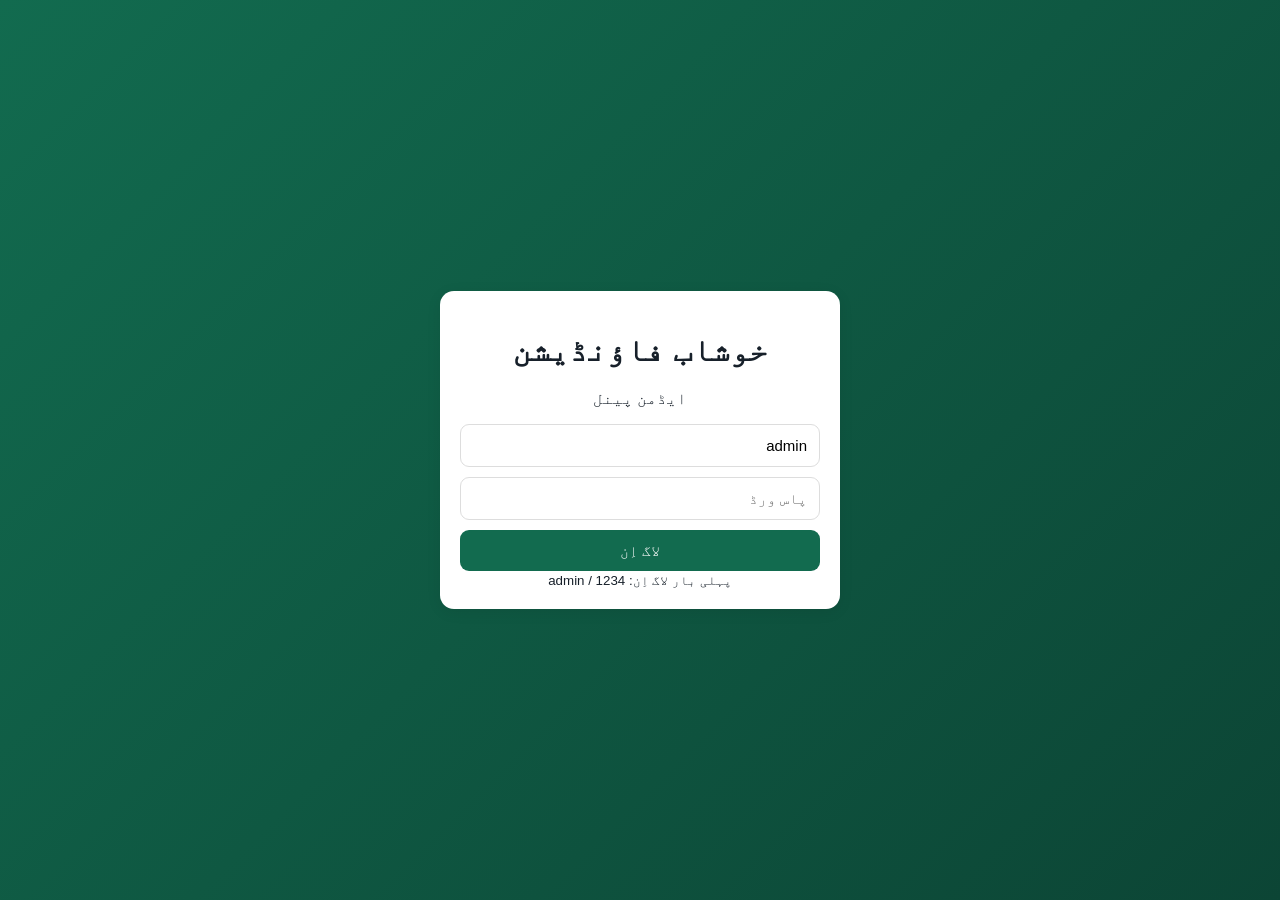
==== commit dba7f6e0: "Add files via upload" ====
--- a/index.html
+++ b/index.html
@@ -1,1518 +1,50 @@
-<!DOCTYPE html>
+<!doctype html>
 <html lang="ur" dir="rtl">
 <head>
-<meta charset="UTF-8">
-<meta name="viewport" content="width=device-width, initial-scale=1.0">
-
-<title>خوشاب فاؤنڈیشن — فنڈ مینجمنٹ سسٹم</title>
-
-<style>
-*{
-    box-sizing:border-box;
-    margin:0;
-    padding:0;
-}
-
-body{
-    font-family:Tahoma,Arial,sans-serif;
-    background:#f4f7fb;
-    color:#17202a;
-    min-height:100vh;
-}
-
-button,input,select{
-    font-family:inherit;
-}
-
-button{
-    cursor:pointer;
-}
-
-header{
-    background:linear-gradient(135deg,#062b2b,#075e54,#0b8175);
-    color:white;
-    padding:30px 20px;
-    text-align:center;
-    box-shadow:0 5px 20px rgba(0,0,0,.15);
-}
-
-.logo{
-    width:75px;
-    height:75px;
-    margin:0 auto 12px;
-    border-radius:50%;
-    background:white;
-    color:#075e54;
-    display:flex;
-    align-items:center;
-    justify-content:center;
-    font-size:35px;
-    font-weight:bold;
-    box-shadow:0 5px 15px rgba(0,0,0,.2);
-}
-
-header h1{
-    font-size:32px;
-    margin-bottom:8px;
-}
-
-header p{
-    opacity:.9;
-    font-size:16px;
-}
-
-nav{
-    background:white;
-    padding:12px;
-    display:flex;
-    justify-content:center;
-    gap:10px;
-    flex-wrap:wrap;
-    box-shadow:0 2px 10px rgba(0,0,0,.08);
-    position:sticky;
-    top:0;
-    z-index:50;
-}
-
-.nav-btn{
-    border:0;
-    background:#062b2b;
-    color:white;
-    padding:11px 18px;
-    border-radius:10px;
-    font-weight:bold;
-    transition:.2s;
-}
-
-.nav-btn:hover{
-    transform:translateY(-2px);
-    background:#075e54;
-}
-
-.nav-btn.light{
-    background:#edf7f5;
-    color:#075e54;
-}
-
-main{
-    max-width:1200px;
-    margin:25px auto;
-    padding:0 15px;
-}
-
-.hero{
-    background:white;
-    border-radius:22px;
-    padding:35px;
-    text-align:center;
-    box-shadow:0 5px 25px rgba(0,0,0,.07);
-    margin-bottom:25px;
-}
-
-.hero h2{
-    color:#075e54;
-    font-size:28px;
-    margin-bottom:10px;
-}
-
-.hero p{
-    color:#667085;
-    line-height:1.9;
-}
-
-.cards{
-    display:grid;
-    grid-template-columns:repeat(4,1fr);
-    gap:18px;
-    margin-bottom:25px;
-}
-
-.card{
-    background:white;
-    border-radius:18px;
-    padding:22px;
-    box-shadow:0 5px 20px rgba(0,0,0,.06);
-    text-align:center;
-    border:1px solid #e8eef2;
-}
-
-.card-icon{
-    font-size:35px;
-    margin-bottom:10px;
-}
-
-.card h3{
-    color:#667085;
-    font-size:15px;
-    margin-bottom:8px;
-}
-
-.card strong{
-    color:#075e54;
-    font-size:27px;
-}
-
-.panel{
-    background:white;
-    border-radius:20px;
-    padding:25px;
-    margin-bottom:25px;
-    box-shadow:0 5px 20px rgba(0,0,0,.06);
-}
-
-.panel h2{
-    color:#075e54;
-    margin-bottom:18px;
-}
-
-.form-grid{
-    display:grid;
-    grid-template-columns:repeat(2,1fr);
-    gap:15px;
-}
-
-.form-group{
-    display:flex;
-    flex-direction:column;
-    gap:7px;
-}
-
-.form-group.full{
-    grid-column:1/-1;
-}
-
-label{
-    font-weight:bold;
-    color:#344054;
-}
-
-input,select{
-    width:100%;
-    padding:13px;
-    border:1px solid #d0d5dd;
-    border-radius:10px;
-    outline:none;
-    font-size:15px;
-    background:white;
-}
-
-input:focus,select:focus{
-    border-color:#075e54;
-    box-shadow:0 0 0 3px rgba(7,94,84,.1);
-}
-
-.primary{
-    background:#075e54;
-    color:white;
-    border:0;
-    padding:13px 20px;
-    border-radius:10px;
-    font-weight:bold;
-}
-
-.primary:hover{
-    background:#064c45;
-}
-
-.danger{
-    background:#c62828;
-    color:white;
-    border:0;
-    padding:8px 12px;
-    border-radius:8px;
-}
-
-.secondary{
-    background:#e8f3f1;
-    color:#075e54;
-    border:0;
-    padding:10px 15px;
-    border-radius:9px;
-    font-weight:bold;
-}
-
-.table-wrap{
-    overflow-x:auto;
-}
-
-table{
-    width:100%;
-    border-collapse:collapse;
-    min-width:700px;
-}
-
-th{
-    background:#075e54;
-    color:white;
-    padding:13px;
-}
-
-td{
-    padding:12px;
-    border-bottom:1px solid #eaecf0;
-    text-align:center;
-}
-
-tr:hover{
-    background:#f8fbfa;
-}
-
-.badge{
-    padding:5px 10px;
-    border-radius:20px;
-    background:#e7f6ef;
-    color:#067647;
-    font-size:13px;
-    font-weight:bold;
-}
-
-.search{
-    margin-bottom:15px;
-}
-
-.login-overlay{
-    position:fixed;
-    inset:0;
-    background:linear-gradient(135deg,#031d1d,#075e54);
-    z-index:1000;
-    display:flex;
-    align-items:center;
-    justify-content:center;
-    padding:20px;
-}
-
-.login-box{
-    background:white;
-    width:100%;
-    max-width:420px;
-    padding:35px;
-    border-radius:24px;
-    box-shadow:0 20px 60px rgba(0,0,0,.3);
-    text-align:center;
-}
-
-.login-logo{
-    font-size:55px;
-    margin-bottom:10px;
-}
-
-.login-box h2{
-    color:#075e54;
-    margin-bottom:7px;
-}
-
-.login-box p{
-    color:#667085;
-    margin-bottom:25px;
-}
-
-.login-box .form-group{
-    text-align:right;
-    margin-bottom:15px;
-}
-
-.login-btn{
-    width:100%;
-    margin-top:8px;
-}
-
-.error{
-    color:#c62828;
-    margin-top:12px;
-    display:none;
-    font-weight:bold;
-}
-
-.dashboard{
-    display:none;
-}
-
-.id-card{
-    max-width:450px;
-    margin:20px auto;
-    border-radius:22px;
-    overflow:hidden;
-    background:white;
-    box-shadow:0 10px 35px rgba(0,0,0,.15);
-    border:1px solid #dce5e8;
-}
-
-.id-top{
-    background:linear-gradient(135deg,#062b2b,#075e54,#0b8175);
-    color:white;
-    padding:22px;
-    text-align:center;
-}
-
-.id-top h2{
-    margin-bottom:5px;
-}
-
-.id-body{
-    padding:22px;
-}
-
-.id-row{
-    display:flex;
-    justify-content:space-between;
-    gap:10px;
-    padding:11px 0;
-    border-bottom:1px solid #eee;
-}
-
-.id-row:last-child{
-    border-bottom:0;
-}
-
-.id-label{
-    color:#667085;
-}
-
-.id-value{
-    font-weight:bold;
-}
-
-.total-box{
-    margin-top:18px;
-    background:#eaf7f4;
-    color:#075e54;
-    padding:16px;
-    border-radius:13px;
-    text-align:center;
-    font-size:20px;
-    font-weight:bold;
-}
-
-.empty{
-    text-align:center;
-    color:#98a2b3;
-    padding:25px;
-}
-
-footer{
-    text-align:center;
-    padding:30px 15px;
-    color:#667085;
-}
-
-.hidden{
-    display:none !important;
-}
-
-@media(max-width:900px){
-    .cards{
-        grid-template-columns:repeat(2,1fr);
-    }
-}
-
-@media(max-width:600px){
-    header h1{
-        font-size:25px;
-    }
-
-    .hero{
-        padding:25px 18px;
-    }
-
-    .hero h2{
-        font-size:22px;
-    }
-
-    .cards{
-        grid-template-columns:1fr 1fr;
-        gap:10px;
-    }
-
-    .card{
-        padding:15px 8px;
-    }
-
-    .card strong{
-        font-size:21px;
-    }
-
-    .form-grid{
-        grid-template-columns:1fr;
-    }
-
-    .form-group.full{
-        grid-column:auto;
-    }
-
-    .panel{
-        padding:18px;
-    }
-
-    nav{
-        gap:6px;
-    }
-
-    .nav-btn{
-        padding:9px 11px;
-        font-size:13px;
-    }
-}
-
-@media print{
-    body *{
-        visibility:hidden;
-    }
-
-    #printCard,
-    #printCard *{
-        visibility:visible;
-    }
-
-    #printCard{
-        position:absolute;
-        left:0;
-        top:0;
-        width:100%;
-    }
-}
-</style>
+<meta charset="utf-8"><meta name="viewport" content="width=device-width,initial-scale=1">
+<title>خوشاب فاؤنڈیشن — ایڈمن پینل</title>
+<link rel="stylesheet" href="style.css">
 </head>
-
 <body>
-
-<!-- LOGIN -->
-<div class="login-overlay" id="loginScreen">
-
-    <div class="login-box">
-
-        <div class="login-logo">🕌</div>
-
-        <h2>خوشاب فاؤنڈیشن</h2>
-        <p>ایڈمن پینل میں خوش آمدید</p>
-
-        <div class="form-group">
-            <label>ایڈمن یوزرنیم</label>
-            <input id="loginUser" type="text" placeholder="Username">
-        </div>
-
-        <div class="form-group">
-            <label>پاسورڈ</label>
-            <input id="loginPass" type="password" placeholder="Password">
-        </div>
-
-        <button class="primary login-btn" onclick="login()">
-            🔐 لاگ اِن کریں
-        </button>
-
-        <div class="error" id="loginError">
-            یوزرنیم یا پاسورڈ غلط ہے
-        </div>
-
-    </div>
+<div id="login" class="login">
+  <div class="card login-card">
+    <h1>خوشاب فاؤنڈیشن</h1><p>ایڈمن پینل</p>
+    <input id="user" placeholder="یوزرنیم" value="admin">
+    <input id="pass" type="password" placeholder="پاس ورڈ">
+    <button onclick="login()">لاگ اِن</button>
+    <small>پہلی بار لاگ اِن: admin / 1234</small>
+  </div>
 </div>
 
-
-<!-- MAIN WEBSITE -->
-
-<header>
-
-    <div class="logo">🤝</div>
-
-    <h1>خوشاب فاؤنڈیشن</h1>
-
-    <p>فنڈ مینجمنٹ اور ممبران کا ریکارڈ سسٹم</p>
-
-</header>
-
-
-<nav>
-
-    <button class="nav-btn" onclick="showSection('home')">
-        🏠 مین پیج
-    </button>
-
-    <button class="nav-btn" onclick="showSection('members')">
-        👥 ممبران
-    </button>
-
-    <button class="nav-btn" onclick="showSection('funds')">
-        💰 فنڈ ریکارڈ
-    </button>
-
-    <button class="nav-btn" onclick="showSection('idcard')">
-        🪪 ID کارڈ
-    </button>
-
-    <button class="nav-btn light" onclick="logout()">
-        🚪 لاگ آؤٹ
-    </button>
-
-</nav>
-
-
-<main class="dashboard" id="dashboard">
-
-
-<!-- HOME -->
-
-<section id="home">
-
-    <div class="hero">
-
-        <h2>خوشاب فاؤنڈیشن میں خوش آمدید</h2>
-
-        <p>
-            یہ نظام ممبران، فنڈز، ماہانہ ادائیگیوں اور ID کارڈز
-            کا ریکارڈ آسان اور منظم طریقے سے رکھنے کے لیے بنایا گیا ہے۔
-        </p>
-
-    </div>
-
-
-    <div class="cards">
-
-        <div class="card">
-            <div class="card-icon">👥</div>
-            <h3>کل ممبران</h3>
-            <strong id="totalMembers">0</strong>
-        </div>
-
-        <div class="card">
-            <div class="card-icon">💰</div>
-            <h3>کل فنڈ</h3>
-            <strong id="totalFunds">0</strong>
-        </div>
-
-        <div class="card">
-            <div class="card-icon">📅</div>
-            <h3>ماہانہ ریکارڈ</h3>
-            <strong id="monthlyCount">0</strong>
-        </div>
-
-        <div class="card">
-            <div class="card-icon">🪪</div>
-            <h3>ID کارڈز</h3>
-            <strong id="cardCount">0</strong>
-        </div>
-
-    </div>
-
-
-    <div class="panel">
-
-        <h2>📌 سسٹم کی سہولیات</h2>
-
-        <div class="cards">
-
-            <div class="card">
-                <div class="card-icon">👤</div>
-                <h3>ممبر مینجمنٹ</h3>
-                <p>ممبران کی معلومات محفوظ کریں</p>
-            </div>
-
-            <div class="card">
-                <div class="card-icon">💳</div>
-                <h3>فنڈ مینجمنٹ</h3>
-                <p>ہر ادائیگی کا ریکارڈ رکھیں</p>
-            </div>
-
-            <div class="card">
-                <div class="card-icon">🪪</div>
-                <h3>ID کارڈ</h3>
-                <p>ممبر کا ID Card بنائیں</p>
-            </div>
-
-            <div class="card">
-                <div class="card-icon">📊</div>
-                <h3>رپورٹ</h3>
-                <p>فنڈ کا مکمل حساب دیکھیں</p>
-            </div>
-
-        </div>
-
-    </div>
-
+<div id="app" class="hidden">
+<header><div><b>خوشاب فاؤنڈیشن</b><span> ایڈمن پینل</span></div><button class="danger" onclick="logout()">لاگ آؤٹ</button></header>
+<main>
+<section class="stats">
+<div><b id="memberCount">0</b><span>کل ممبران</span></div>
+<div><b id="fundTotal">0</b><span>کل فنڈ</span></div>
+<div><b id="paidTotal">0</b><span>جمع شدہ</span></div>
+<div><b id="dueTotal">0</b><span>باقی</span></div>
 </section>
 
-
-<!-- MEMBERS -->
-
-<section id="members" class="hidden">
-
-    <div class="panel">
-
-        <h2>👥 نیا ممبر شامل کریں</h2>
-
-        <div class="form-grid">
-
-            <div class="form-group">
-                <label>نام</label>
-                <input id="memberName" placeholder="ممبر کا نام">
-            </div>
-
-            <div class="form-group">
-                <label>شہر</label>
-                <input id="memberCity" placeholder="شہر">
-            </div>
-
-            <div class="form-group">
-                <label>پتہ</label>
-                <input id="memberAddress" placeholder="مکمل پتہ">
-            </div>
-
-            <div class="form-group">
-                <label>سعودی نمبر</label>
-                <input id="memberSaudi" placeholder="+966">
-            </div>
-
-            <div class="form-group">
-                <label>پاکستانی نمبر</label>
-                <input id="memberPakistan" placeholder="+92">
-            </div>
-
-            <div class="form-group">
-                <label>ممبر ID</label>
-                <input id="memberId" placeholder="مثلاً KF-001">
-            </div>
-
-            <div class="form-group full">
-                <button class="primary" onclick="addMember()">
-                    ➕ ممبر محفوظ کریں
-                </button>
-            </div>
-
-        </div>
-
-    </div>
-
-
-    <div class="panel">
-
-        <h2>📋 ممبران کا ریکارڈ</h2>
-
-        <input class="search"
-               id="memberSearch"
-               oninput="renderMembers()"
-               placeholder="🔎 ممبر کا نام یا ID تلاش کریں">
-
-        <div class="table-wrap">
-
-            <table>
-
-                <thead>
-                    <tr>
-                        <th>ID</th>
-                        <th>نام</th>
-                        <th>شہر</th>
-                        <th>سعودی نمبر</th>
-                        <th>پاکستانی نمبر</th>
-                        <th>عمل</th>
-                    </tr>
-                </thead>
-
-                <tbody id="membersTable"></tbody>
-
-            </table>
-
-        </div>
-
-    </div>
-
+<section class="card">
+<h2>ممبر / فنڈ شامل کریں</h2>
+<form id="memberForm">
+<input id="name" required placeholder="نام">
+<input id="date" type="date" required>
+<input id="fund" type="number" min="0" required placeholder="کل فنڈ">
+<input id="paid" type="number" min="0" required placeholder="جمع شدہ رقم">
+<input id="city" placeholder="سٹی">
+<input id="saudi" placeholder="سعودی نمبر">
+<input id="pak" placeholder="پاکستانی نمبر">
+<button>محفوظ کریں</button>
+</form>
 </section>
 
-
-<!-- FUNDS -->
-
-<section id="funds" class="hidden">
-
-    <div class="panel">
-
-        <h2>💰 ماہانہ فنڈ درج کریں</h2>
-
-        <div class="form-grid">
-
-            <div class="form-group">
-                <label>ممبر</label>
-
-                <select id="fundMember"></select>
-
-            </div>
-
-            <div class="form-group">
-                <label>رقم</label>
-
-                <input id="fundAmount"
-                       type="number"
-                       placeholder="5000">
-            </div>
-
-            <div class="form-group">
-                <label>مہینہ</label>
-
-                <select id="fundMonth">
-
-                    <option>جنوری</option>
-                    <option>فروری</option>
-                    <option>مارچ</option>
-                    <option>اپریل</option>
-                    <option>مئی</option>
-                    <option>جون</option>
-                    <option>جولائی</option>
-                    <option>اگست</option>
-                    <option>ستمبر</option>
-                    <option>اکتوبر</option>
-                    <option>نومبر</option>
-                    <option>دسمبر</option>
-
-                </select>
-            </div>
-
-            <div class="form-group">
-                <label>تاریخ</label>
-                <input id="fundDate" type="date">
-            </div>
-
-            <div class="form-group full">
-
-                <label>نوٹ</label>
-
-                <input id="fundNote"
-                       placeholder="مثلاً ماہانہ فنڈ">
-
-            </div>
-
-            <div class="form-group full">
-
-                <button class="primary" onclick="addFund()">
-                    💰 فنڈ محفوظ کریں
-                </button>
-
-            </div>
-
-        </div>
-
-    </div>
-
-
-    <div class="panel">
-
-        <h2>📊 موجودہ فنڈ ریکارڈ</h2>
-
-        <input class="search"
-               id="fundSearch"
-               oninput="renderFunds()"
-               placeholder="🔎 ممبر یا مہینہ تلاش کریں">
-
-        <div class="table-wrap">
-
-            <table>
-
-                <thead>
-
-                    <tr>
-                        <th>تاریخ</th>
-                        <th>ممبر</th>
-                        <th>رقم</th>
-                        <th>مہینہ</th>
-                        <th>نوٹ</th>
-                        <th>عمل</th>
-                    </tr>
-
-                </thead>
-
-                <tbody id="fundsTable"></tbody>
-
-            </table>
-
-        </div>
-
-    </div>
-
+<section class="card">
+<div class="row"><h2>ممبران</h2><input id="search" placeholder="نام/سٹی تلاش کریں" oninput="render()"><button onclick="exportCSV()">CSV ایکسپورٹ</button></div>
+<div class="table-wrap"><table><thead><tr><th>ID</th><th>نام</th><th>تاریخ</th><th>سٹی</th><th>کل فنڈ</th><th>جمع</th><th>باقی</th><th>عمل</th></tr></thead><tbody id="tbody"></tbody></table></div>
 </section>
-
-
-<!-- ID CARD -->
-
-<section id="idcard" class="hidden">
-
-    <div class="panel">
-
-        <h2>🪪 ممبر ID کارڈ</h2>
-
-        <select id="cardMember"
-                onchange="showCard()">
-
-        </select>
-
-        <div id="printCard"></div>
-
-    </div>
-
-</section>
-
-
 </main>
-
-
-<footer>
-
-    © 2026 خوشاب فاؤنڈیشن — Fund Management System
-
-</footer>
-
-
-<script>
-
-/* =========================
-   LOGIN
-========================= */
-
-const ADMIN_USER = "admin";
-const ADMIN_PASS = "123456";
-
-function login(){
-
-    const user =
-        document.getElementById("loginUser").value.trim();
-
-    const pass =
-        document.getElementById("loginPass").value;
-
-    if(user === ADMIN_USER && pass === ADMIN_PASS){
-
-        document.getElementById("loginScreen")
-            .style.display = "none";
-
-        document.getElementById("dashboard")
-            .style.display = "block";
-
-        loadAll();
-
-    }else{
-
-        document.getElementById("loginError")
-            .style.display = "block";
-
-    }
-}
-
-
-function logout(){
-
-    document.getElementById("dashboard")
-        .style.display = "none";
-
-    document.getElementById("loginScreen")
-        .style.display = "flex";
-
-    document.getElementById("loginUser").value = "";
-    document.getElementById("loginPass").value = "";
-
-}
-
-
-/* ENTER KEY LOGIN */
-
-document.getElementById("loginPass")
-.addEventListener("keydown",function(e){
-
-    if(e.key === "Enter"){
-        login();
-    }
-
-});
-
-
-/* =========================
-   DATA
-========================= */
-
-let members =
-    JSON.parse(localStorage.getItem("kf_members") || "[]");
-
-let funds =
-    JSON.parse(localStorage.getItem("kf_funds") || "[]");
-
-
-function saveData(){
-
-    localStorage.setItem(
-        "kf_members",
-        JSON.stringify(members)
-    );
-
-    localStorage.setItem(
-        "kf_funds",
-        JSON.stringify(funds)
-    );
-
-}
-
-
-/* =========================
-   SECTIONS
-========================= */
-
-function showSection(section){
-
-    const sections =
-        ["home","members","funds","idcard"];
-
-    sections.forEach(id => {
-
-        document.getElementById(id)
-            .classList.add("hidden");
-
-    });
-
-    document.getElementById(section)
-        .classList.remove("hidden");
-
-    loadAll();
-
-}
-
-
-/* =========================
-   MEMBERS
-========================= */
-
-function addMember(){
-
-    const name =
-        document.getElementById("memberName").value.trim();
-
-    const city =
-        document.getElementById("memberCity").value.trim();
-
-    const address =
-        document.getElementById("memberAddress").value.trim();
-
-    const saudi =
-        document.getElementById("memberSaudi").value.trim();
-
-    const pakistan =
-        document.getElementById("memberPakistan").value.trim();
-
-    let id =
-        document.getElementById("memberId").value.trim();
-
-    if(!name){
-
-        alert("براہ کرم ممبر کا نام لکھیں");
-        return;
-
-    }
-
-    if(!id){
-
-        id = "KF-" +
-             String(members.length + 1)
-             .padStart(3,"0");
-
-    }
-
-    if(members.some(m => m.id === id)){
-
-        alert("یہ ممبر ID پہلے سے موجود ہے");
-        return;
-
-    }
-
-    members.push({
-
-        id,
-        name,
-        city,
-        address,
-        saudi,
-        pakistan,
-        created:new Date().toISOString()
-
-    });
-
-    saveData();
-
-    alert("ممبر کامیابی سے محفوظ ہوگیا");
-
-    document.getElementById("memberName").value = "";
-    document.getElementById("memberCity").value = "";
-    document.getElementById("memberAddress").value = "";
-    document.getElementById("memberSaudi").value = "";
-    document.getElementById("memberPakistan").value = "";
-    document.getElementById("memberId").value = "";
-
-    loadAll();
-
-}
-
-
-function renderMembers(){
-
-    const tbody =
-        document.getElementById("membersTable");
-
-    const search =
-        document.getElementById("memberSearch")
-        .value
-        .toLowerCase();
-
-    const filtered =
-        members.filter(m =>
-
-            m.name.toLowerCase().includes(search) ||
-            m.id.toLowerCase().includes(search) ||
-            (m.city || "").toLowerCase().includes(search)
-
-        );
-
-    if(filtered.length === 0){
-
-        tbody.innerHTML =
-            `<tr><td colspan="6" class="empty">
-             ابھی کوئی ممبر موجود نہیں
-             </td></tr>`;
-
-        return;
-
-    }
-
-    tbody.innerHTML =
-        filtered.map(m => `
-
-        <tr>
-
-            <td>
-                <span class="badge">${escapeHtml(m.id)}</span>
-            </td>
-
-            <td>${escapeHtml(m.name)}</td>
-
-            <td>${escapeHtml(m.city || "-")}</td>
-
-            <td>${escapeHtml(m.saudi || "-")}</td>
-
-            <td>${escapeHtml(m.pakistan || "-")}</td>
-
-            <td>
-
-                <button class="secondary"
-                        onclick="selectCard('${m.id}')">
-                    🪪 ID
-                </button>
-
-                <button class="danger"
-                        onclick="deleteMember('${m.id}')">
-                    حذف
-                </button>
-
-            </td>
-
-        </tr>
-
-    `).join("");
-
-}
-
-
-function deleteMember(id){
-
-    if(!confirm("کیا آپ واقعی یہ ممبر حذف کرنا چاہتے ہیں؟")){
-        return;
-    }
-
-    members =
-        members.filter(m => m.id !== id);
-
-    funds =
-        funds.filter(f => f.memberId !== id);
-
-    saveData();
-
-    loadAll();
-
-}
-
-
-/* =========================
-   FUNDS
-========================= */
-
-function updateMemberSelects(){
-
-    const fundSelect =
-        document.getElementById("fundMember");
-
-    const cardSelect =
-        document.getElementById("cardMember");
-
-    const options = members.map(m =>
-
-        `<option value="${escapeHtml(m.id)}">
-            ${escapeHtml(m.name)} — ${escapeHtml(m.id)}
-        </option>`
-
-    ).join("");
-
-    fundSelect.innerHTML =
-        options ||
-        `<option value="">پہلے ممبر شامل کریں</option>`;
-
-    cardSelect.innerHTML =
-        options ||
-        `<option value="">پہلے ممبر شامل کریں</option>`;
-
-}
-
-
-function addFund(){
-
-    const memberId =
-        document.getElementById("fundMember").value;
-
-    const amount =
-        Number(document.getElementById("fundAmount").value);
-
-    const month =
-        document.getElementById("fundMonth").value;
-
-    const date =
-        document.getElementById("fundDate").value;
-
-    const note =
-        document.getElementById("fundNote").value.trim();
-
-    if(!memberId){
-
-        alert("براہ کرم ممبر منتخب کریں");
-        return;
-
-    }
-
-    if(!amount || amount <= 0){
-
-        alert("براہ کرم درست رقم درج کریں");
-        return;
-
-    }
-
-    funds.push({
-
-        id:Date.now(),
-        memberId,
-        amount,
-        month,
-        date:date || new Date().toISOString().slice(0,10),
-        note
-
-    });
-
-    saveData();
-
-    alert("فنڈ کامیابی سے محفوظ ہوگیا");
-
-    document.getElementById("fundAmount").value = "";
-    document.getElementById("fundNote").value = "";
-
-    loadAll();
-
-}
-
-
-function renderFunds(){
-
-    const tbody =
-        document.getElementById("fundsTable");
-
-    const search =
-        document.getElementById("fundSearch")
-        .value
-        .toLowerCase();
-
-    const filtered =
-        funds.filter(f => {
-
-            const member =
-                members.find(m => m.id === f.memberId);
-
-            const name =
-                member ? member.name : "";
-
-            return (
-                name.toLowerCase().includes(search) ||
-                f.month.toLowerCase().includes(search)
-            );
-
-        });
-
-    if(filtered.length === 0){
-
-        tbody.innerHTML =
-            `<tr><td colspan="6" class="empty">
-             ابھی کوئی فنڈ ریکارڈ موجود نہیں
-             </td></tr>`;
-
-        return;
-
-    }
-
-    tbody.innerHTML =
-        filtered.slice().reverse().map(f => {
-
-            const member =
-                members.find(m => m.id === f.memberId);
-
-            const name =
-                member ? member.name : "نامعلوم";
-
-            return `
-
-            <tr>
-
-                <td>${escapeHtml(f.date)}</td>
-
-                <td>${escapeHtml(name)}</td>
-
-                <td>
-                    <strong>
-                    ${Number(f.amount).toLocaleString()}
-                    </strong>
-                </td>
-
-                <td>
-                    <span class="badge">
-                    ${escapeHtml(f.month)}
-                    </span>
-                </td>
-
-                <td>${escapeHtml(f.note || "-")}</td>
-
-                <td>
-
-                    <button class="danger"
-                            onclick="deleteFund(${f.id})">
-                        حذف
-                    </button>
-
-                </td>
-
-            </tr>
-
-            `;
-
-        }).join("");
-
-}
-
-
-function deleteFund(id){
-
-    if(!confirm("کیا آپ یہ فنڈ ریکارڈ حذف کرنا چاہتے ہیں؟")){
-        return;
-    }
-
-    funds =
-        funds.filter(f => f.id !== id);
-
-    saveData();
-
-    loadAll();
-
-}
-
-
-/* =========================
-   ID CARD
-========================= */
-
-function selectCard(id){
-
-    showSection("idcard");
-
-    document.getElementById("cardMember").value = id;
-
-    showCard();
-
-}
-
-
-function showCard(){
-
-    const id =
-        document.getElementById("cardMember").value;
-
-    const member =
-        members.find(m => m.id === id);
-
-    const container =
-        document.getElementById("printCard");
-
-    if(!member){
-
-        container.innerHTML =
-            `<div class="empty">
-             ممبر منتخب کریں
-             </div>`;
-
-        return;
-
-    }
-
-    const memberFunds =
-        funds.filter(f => f.memberId === member.id);
-
-    const total =
-        memberFunds.reduce(
-            (sum,f) => sum + Number(f.amount),
-            0
-        );
-
-    container.innerHTML = `
-
-        <div class="id-card">
-
-            <div class="id-top">
-
-                <div style="font-size:38px">🤝</div>
-
-                <h2>خوشاب فاؤنڈیشن</h2>
-
-                <div>
-                    ممبر شناختی کارڈ
-                </div>
-
-            </div>
-
-            <div class="id-body">
-
-                <div class="id-row">
-                    <span class="id-label">ممبر ID</span>
-                    <span class="id-value">
-                        ${escapeHtml(member.id)}
-                    </span>
-                </div>
-
-                <div class="id-row">
-                    <span class="id-label">نام</span>
-                    <span class="id-value">
-                        ${escapeHtml(member.name)}
-                    </span>
-                </div>
-
-                <div class="id-row">
-                    <span class="id-label">شہر</span>
-                    <span class="id-value">
-                        ${escapeHtml(member.city || "-")}
-                    </span>
-                </div>
-
-                <div class="id-row">
-                    <span class="id-label">سعودی نمبر</span>
-                    <span class="id-value">
-                        ${escapeHtml(member.saudi || "-")}
-                    </span>
-                </div>
-
-                <div class="id-row">
-                    <span class="id-label">پاکستانی نمبر</span>
-                    <span class="id-value">
-                        ${escapeHtml(member.pakistan || "-")}
-                    </span>
-                </div>
-
-                <div class="total-box">
-
-                    کل جمع شدہ فنڈ
-
-                    <br>
-
-                    ${total.toLocaleString()} روپے
-
-                </div>
-
-                <button
-                    class="primary"
-                    style="width:100%;margin-top:18px"
-                    onclick="window.print()">
-
-                    🖨️ ID کارڈ پرنٹ کریں
-
-                </button>
-
-            </div>
-
-        </div>
-
-    `;
-
-}
-
-
-/* =========================
-   DASHBOARD STATS
-========================= */
-
-function updateStats(){
-
-    const total =
-        funds.reduce(
-            (sum,f) => sum + Number(f.amount),
-            0
-        );
-
-    document.getElementById("totalMembers")
-        .textContent = members.length;
-
-    document.getElementById("totalFunds")
-        .textContent = total.toLocaleString();
-
-    document.getElementById("monthlyCount")
-        .textContent = funds.length;
-
-    document.getElementById("cardCount")
-        .textContent = members.length;
-
-}
-
-
-/* =========================
-   LOAD EVERYTHING
-========================= */
-
-function loadAll(){
-
-    updateStats();
-
-    renderMembers();
-
-    renderFunds();
-
-    updateMemberSelects();
-
-    showCard();
-
-}
-
-
-/* =========================
-   SECURITY HELP
-========================= */
-
-function escapeHtml(value){
-
-    return String(value ?? "")
-        .replace(/&/g,"&amp;")
-        .replace(/</g,"&lt;")
-        .replace(/>/g,"&gt;")
-        .replace(/"/g,"&quot;")
-        .replace(/'/g,"&#039;");
-
-}
-
-
-/* =========================
-   DEFAULT DATE
-========================= */
-
-document.getElementById("fundDate").value =
-    new Date().toISOString().slice(0,10);
-
-</script>
-
-</body>
-</html>
+</div>
+<script src="app.js"></script>
+</body></html>
--- a/style.css
+++ b/style.css
@@ -0,0 +1 @@
+*{box-sizing:border-box}body{margin:0;font-family:Arial,'Noto Nastaliq Urdu',sans-serif;background:#f4f7f9;color:#17202a}header{background:#126b4f;color:white;padding:16px 5%;display:flex;justify-content:space-between;align-items:center;font-size:20px}main{max-width:1200px;margin:auto;padding:20px}.card{background:white;border-radius:14px;padding:20px;margin:18px 0;box-shadow:0 3px 15px #00000012}.stats{display:grid;grid-template-columns:repeat(4,1fr);gap:14px}.stats div{background:white;padding:20px;border-radius:14px;text-align:center;box-shadow:0 3px 15px #00000012}.stats b{display:block;font-size:28px;color:#126b4f}.stats span{color:#666}form{display:grid;grid-template-columns:repeat(4,1fr);gap:10px}input,button{padding:12px;border:1px solid #ddd;border-radius:9px;font-size:15px}button{background:#126b4f;color:white;border:0;cursor:pointer}.danger{background:#a22}.row{display:flex;gap:10px;align-items:center}.row h2{margin-left:auto}.row input{max-width:260px}table{width:100%;border-collapse:collapse;margin-top:15px}th,td{padding:10px;border-bottom:1px solid #eee;text-align:center}.actions button{margin:2px;padding:7px}.login{min-height:100vh;display:grid;place-items:center;background:linear-gradient(135deg,#126b4f,#0c4535)}.login-card{width:min(92%,400px);text-align:center}.login-card input{display:block;width:100%;margin:10px 0}.login-card button{width:100%}.hidden{display:none}.muted{color:#888}@media(max-width:800px){.stats{grid-template-columns:repeat(2,1fr)}form{grid-template-columns:1fr 1fr}.table-wrap{overflow:auto}table{min-width:800px}}@media(max-width:500px){form{grid-template-columns:1fr}.row{flex-wrap:wrap}.row h2{width:100%}}
